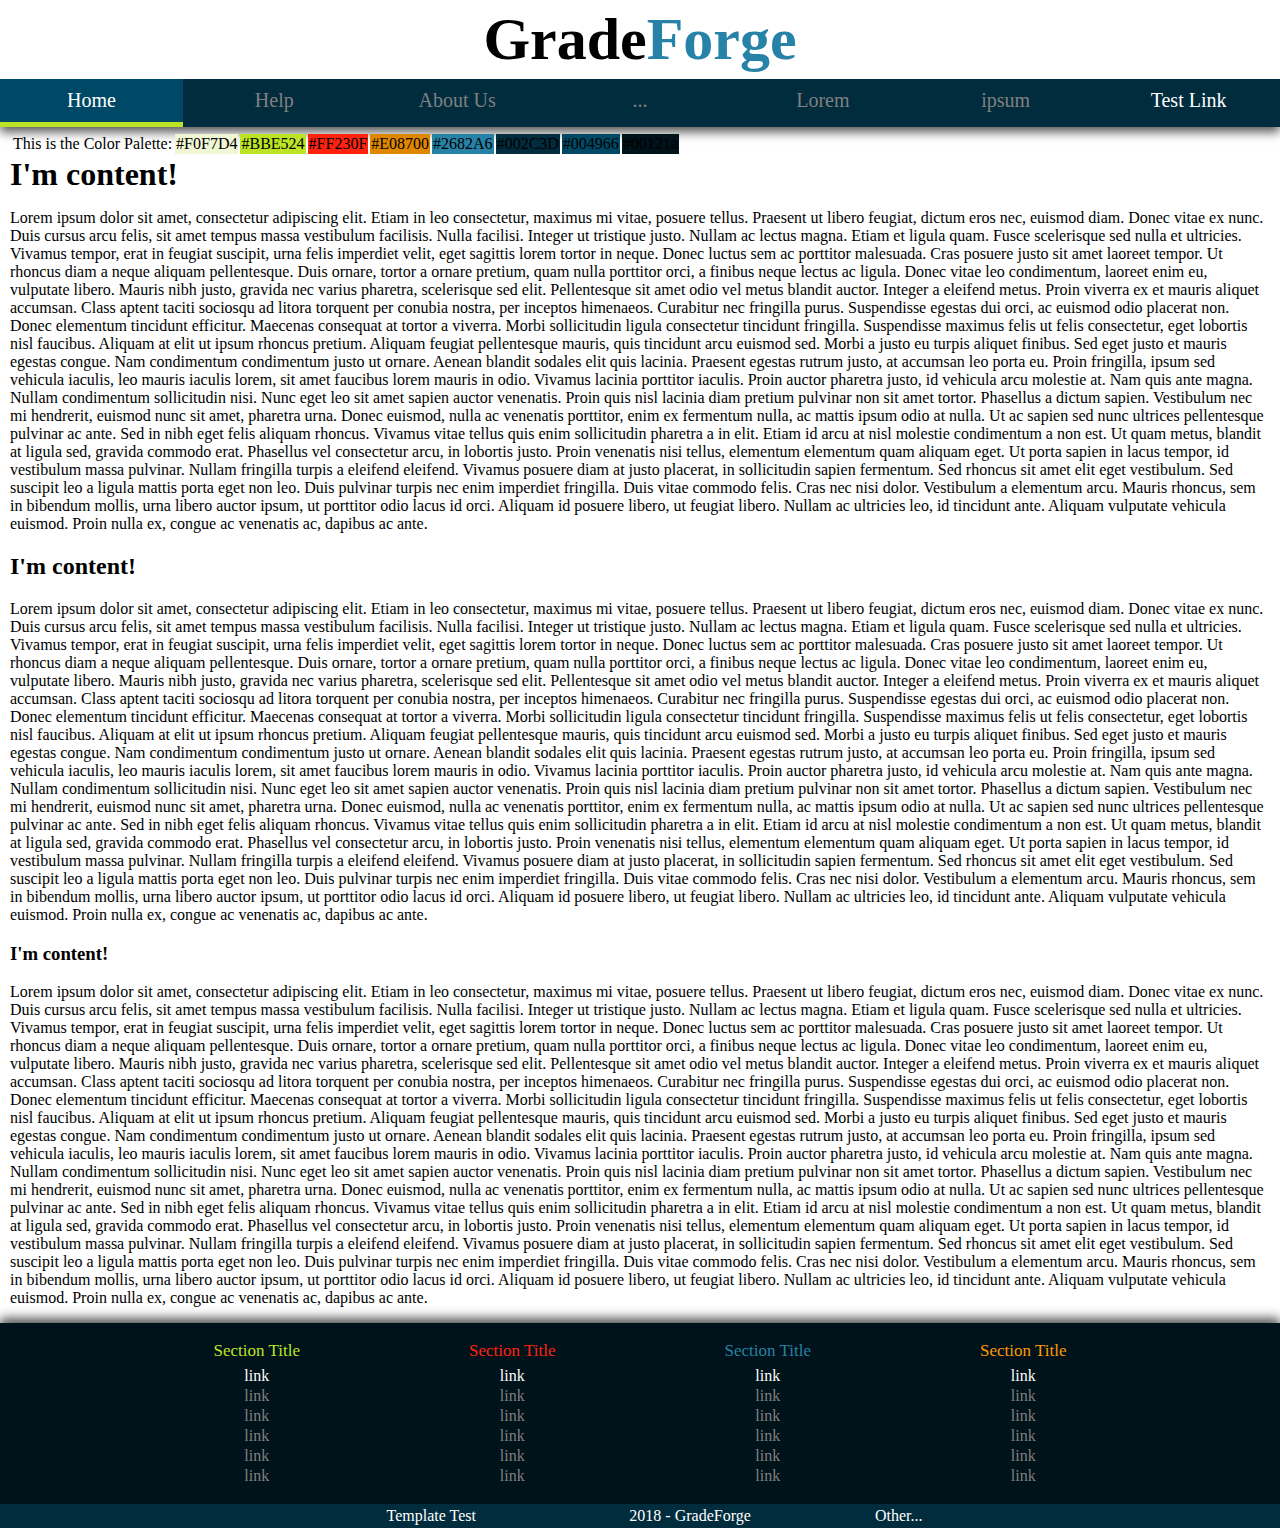
==== GradeForgeWebInterface/template.html @ 0b2a9b35 "first commit" ====
<!Doctype html>
<html>
  <head>
    <title> This is a Template </title>
    <link rel="stylesheet" type="text/css" href="style/main.css">
  </head>
  <body>
    <!-- This is the Header of the Page -->
    <header>
      <div id="title">
        <h1><span class="color0">Grade</span><span class="color1">Forge</span></h1>
      </div>
      <div id="menu">
        <ul>
          <li><a href="https://google.com" class="current"> Home </a></li>
          <li><span> Help </span></li>
          <li><span> About Us </span></li>
          <li><span> ... </span></li>
          <li><span> Lorem </span></li>
          <li><span> ipsum </span></li>
          <li><a href="https://duckduckgo.com"> Test Link </a></li>
        </ul>
      </div>
    </header>
    
    <!-- this is the content of the page -->
    <main>
      <table>
        <tr>
          <td> This is the Color Palette: </td>
          <td style="background-color: #F0F7D4;"> #F0F7D4 </td>
          <td style="background-color: #BBE524;"> #BBE524 </td>
          <td style="background-color: #FF230F;"> #FF230F </td>
          <td style="background-color: #E08700;"> #E08700 </td>
          <td style="background-color: #2682A6;"> #2682A6 </td>
          <td style="background-color: #002C3D;"> #002C3D </td>
          <td style="background-color: #004966;"> #004966 </td>
          <td style="background-color: #00121a;"> #00121a </td>
          
        </tr>
      </table>
      <h1> I'm content! </h1>
      <p> Lorem ipsum dolor sit amet, consectetur adipiscing elit. Etiam in leo consectetur, maximus mi vitae, posuere tellus. Praesent ut libero feugiat, dictum eros nec, euismod diam. Donec vitae ex nunc. Duis cursus arcu felis, sit amet tempus massa vestibulum facilisis. Nulla facilisi. Integer ut tristique justo. Nullam ac lectus magna. Etiam et ligula quam. Fusce scelerisque sed nulla et ultricies. Vivamus tempor, erat in feugiat suscipit, urna felis imperdiet velit, eget sagittis lorem tortor in neque. Donec luctus sem ac porttitor malesuada. Cras posuere justo sit amet laoreet tempor. Ut rhoncus diam a neque aliquam pellentesque. Duis ornare, tortor a ornare pretium, quam nulla porttitor orci, a finibus neque lectus ac ligula.

      Donec vitae leo condimentum, laoreet enim eu, vulputate libero. Mauris nibh justo, gravida nec varius pharetra, scelerisque sed elit. Pellentesque sit amet odio vel metus blandit auctor. Integer a eleifend metus. Proin viverra ex et mauris aliquet accumsan. Class aptent taciti sociosqu ad litora torquent per conubia nostra, per inceptos himenaeos. Curabitur nec fringilla purus. Suspendisse egestas dui orci, ac euismod odio placerat non. Donec elementum tincidunt efficitur. Maecenas consequat at tortor a viverra. Morbi sollicitudin ligula consectetur tincidunt fringilla. Suspendisse maximus felis ut felis consectetur, eget lobortis nisl faucibus. Aliquam at elit ut ipsum rhoncus pretium. Aliquam feugiat pellentesque mauris, quis tincidunt arcu euismod sed.

      Morbi a justo eu turpis aliquet finibus. Sed eget justo et mauris egestas congue. Nam condimentum condimentum justo ut ornare. Aenean blandit sodales elit quis lacinia. Praesent egestas rutrum justo, at accumsan leo porta eu. Proin fringilla, ipsum sed vehicula iaculis, leo mauris iaculis lorem, sit amet faucibus lorem mauris in odio. Vivamus lacinia porttitor iaculis. Proin auctor pharetra justo, id vehicula arcu molestie at. Nam quis ante magna. Nullam condimentum sollicitudin nisi. Nunc eget leo sit amet sapien auctor venenatis. Proin quis nisl lacinia diam pretium pulvinar non sit amet tortor. Phasellus a dictum sapien.

      Vestibulum nec mi hendrerit, euismod nunc sit amet, pharetra urna. Donec euismod, nulla ac venenatis porttitor, enim ex fermentum nulla, ac mattis ipsum odio at nulla. Ut ac sapien sed nunc ultrices pellentesque pulvinar ac ante. Sed in nibh eget felis aliquam rhoncus. Vivamus vitae tellus quis enim sollicitudin pharetra a in elit. Etiam id arcu at nisl molestie condimentum a non est. Ut quam metus, blandit at ligula sed, gravida commodo erat. Phasellus vel consectetur arcu, in lobortis justo. Proin venenatis nisi tellus, elementum elementum quam aliquam eget. Ut porta sapien in lacus tempor, id vestibulum massa pulvinar. Nullam fringilla turpis a eleifend eleifend.

      Vivamus posuere diam at justo placerat, in sollicitudin sapien fermentum. Sed rhoncus sit amet elit eget vestibulum. Sed suscipit leo a ligula mattis porta eget non leo. Duis pulvinar turpis nec enim imperdiet fringilla. Duis vitae commodo felis. Cras nec nisi dolor. Vestibulum a elementum arcu. Mauris rhoncus, sem in bibendum mollis, urna libero auctor ipsum, ut porttitor odio lacus id orci. Aliquam id posuere libero, ut feugiat libero. Nullam ac ultricies leo, id tincidunt ante. Aliquam vulputate vehicula euismod. Proin nulla ex, congue ac venenatis ac, dapibus ac ante.</p>
      <h2> I'm content! </h2>
      <p> Lorem ipsum dolor sit amet, consectetur adipiscing elit. Etiam in leo consectetur, maximus mi vitae, posuere tellus. Praesent ut libero feugiat, dictum eros nec, euismod diam. Donec vitae ex nunc. Duis cursus arcu felis, sit amet tempus massa vestibulum facilisis. Nulla facilisi. Integer ut tristique justo. Nullam ac lectus magna. Etiam et ligula quam. Fusce scelerisque sed nulla et ultricies. Vivamus tempor, erat in feugiat suscipit, urna felis imperdiet velit, eget sagittis lorem tortor in neque. Donec luctus sem ac porttitor malesuada. Cras posuere justo sit amet laoreet tempor. Ut rhoncus diam a neque aliquam pellentesque. Duis ornare, tortor a ornare pretium, quam nulla porttitor orci, a finibus neque lectus ac ligula.

      Donec vitae leo condimentum, laoreet enim eu, vulputate libero. Mauris nibh justo, gravida nec varius pharetra, scelerisque sed elit. Pellentesque sit amet odio vel metus blandit auctor. Integer a eleifend metus. Proin viverra ex et mauris aliquet accumsan. Class aptent taciti sociosqu ad litora torquent per conubia nostra, per inceptos himenaeos. Curabitur nec fringilla purus. Suspendisse egestas dui orci, ac euismod odio placerat non. Donec elementum tincidunt efficitur. Maecenas consequat at tortor a viverra. Morbi sollicitudin ligula consectetur tincidunt fringilla. Suspendisse maximus felis ut felis consectetur, eget lobortis nisl faucibus. Aliquam at elit ut ipsum rhoncus pretium. Aliquam feugiat pellentesque mauris, quis tincidunt arcu euismod sed.

      Morbi a justo eu turpis aliquet finibus. Sed eget justo et mauris egestas congue. Nam condimentum condimentum justo ut ornare. Aenean blandit sodales elit quis lacinia. Praesent egestas rutrum justo, at accumsan leo porta eu. Proin fringilla, ipsum sed vehicula iaculis, leo mauris iaculis lorem, sit amet faucibus lorem mauris in odio. Vivamus lacinia porttitor iaculis. Proin auctor pharetra justo, id vehicula arcu molestie at. Nam quis ante magna. Nullam condimentum sollicitudin nisi. Nunc eget leo sit amet sapien auctor venenatis. Proin quis nisl lacinia diam pretium pulvinar non sit amet tortor. Phasellus a dictum sapien.

      Vestibulum nec mi hendrerit, euismod nunc sit amet, pharetra urna. Donec euismod, nulla ac venenatis porttitor, enim ex fermentum nulla, ac mattis ipsum odio at nulla. Ut ac sapien sed nunc ultrices pellentesque pulvinar ac ante. Sed in nibh eget felis aliquam rhoncus. Vivamus vitae tellus quis enim sollicitudin pharetra a in elit. Etiam id arcu at nisl molestie condimentum a non est. Ut quam metus, blandit at ligula sed, gravida commodo erat. Phasellus vel consectetur arcu, in lobortis justo. Proin venenatis nisi tellus, elementum elementum quam aliquam eget. Ut porta sapien in lacus tempor, id vestibulum massa pulvinar. Nullam fringilla turpis a eleifend eleifend.

      Vivamus posuere diam at justo placerat, in sollicitudin sapien fermentum. Sed rhoncus sit amet elit eget vestibulum. Sed suscipit leo a ligula mattis porta eget non leo. Duis pulvinar turpis nec enim imperdiet fringilla. Duis vitae commodo felis. Cras nec nisi dolor. Vestibulum a elementum arcu. Mauris rhoncus, sem in bibendum mollis, urna libero auctor ipsum, ut porttitor odio lacus id orci. Aliquam id posuere libero, ut feugiat libero. Nullam ac ultricies leo, id tincidunt ante. Aliquam vulputate vehicula euismod. Proin nulla ex, congue ac venenatis ac, dapibus ac ante.</p>
      <h3> I'm content! </h3>
      <p> Lorem ipsum dolor sit amet, consectetur adipiscing elit. Etiam in leo consectetur, maximus mi vitae, posuere tellus. Praesent ut libero feugiat, dictum eros nec, euismod diam. Donec vitae ex nunc. Duis cursus arcu felis, sit amet tempus massa vestibulum facilisis. Nulla facilisi. Integer ut tristique justo. Nullam ac lectus magna. Etiam et ligula quam. Fusce scelerisque sed nulla et ultricies. Vivamus tempor, erat in feugiat suscipit, urna felis imperdiet velit, eget sagittis lorem tortor in neque. Donec luctus sem ac porttitor malesuada. Cras posuere justo sit amet laoreet tempor. Ut rhoncus diam a neque aliquam pellentesque. Duis ornare, tortor a ornare pretium, quam nulla porttitor orci, a finibus neque lectus ac ligula.

      Donec vitae leo condimentum, laoreet enim eu, vulputate libero. Mauris nibh justo, gravida nec varius pharetra, scelerisque sed elit. Pellentesque sit amet odio vel metus blandit auctor. Integer a eleifend metus. Proin viverra ex et mauris aliquet accumsan. Class aptent taciti sociosqu ad litora torquent per conubia nostra, per inceptos himenaeos. Curabitur nec fringilla purus. Suspendisse egestas dui orci, ac euismod odio placerat non. Donec elementum tincidunt efficitur. Maecenas consequat at tortor a viverra. Morbi sollicitudin ligula consectetur tincidunt fringilla. Suspendisse maximus felis ut felis consectetur, eget lobortis nisl faucibus. Aliquam at elit ut ipsum rhoncus pretium. Aliquam feugiat pellentesque mauris, quis tincidunt arcu euismod sed.

      Morbi a justo eu turpis aliquet finibus. Sed eget justo et mauris egestas congue. Nam condimentum condimentum justo ut ornare. Aenean blandit sodales elit quis lacinia. Praesent egestas rutrum justo, at accumsan leo porta eu. Proin fringilla, ipsum sed vehicula iaculis, leo mauris iaculis lorem, sit amet faucibus lorem mauris in odio. Vivamus lacinia porttitor iaculis. Proin auctor pharetra justo, id vehicula arcu molestie at. Nam quis ante magna. Nullam condimentum sollicitudin nisi. Nunc eget leo sit amet sapien auctor venenatis. Proin quis nisl lacinia diam pretium pulvinar non sit amet tortor. Phasellus a dictum sapien.

      Vestibulum nec mi hendrerit, euismod nunc sit amet, pharetra urna. Donec euismod, nulla ac venenatis porttitor, enim ex fermentum nulla, ac mattis ipsum odio at nulla. Ut ac sapien sed nunc ultrices pellentesque pulvinar ac ante. Sed in nibh eget felis aliquam rhoncus. Vivamus vitae tellus quis enim sollicitudin pharetra a in elit. Etiam id arcu at nisl molestie condimentum a non est. Ut quam metus, blandit at ligula sed, gravida commodo erat. Phasellus vel consectetur arcu, in lobortis justo. Proin venenatis nisi tellus, elementum elementum quam aliquam eget. Ut porta sapien in lacus tempor, id vestibulum massa pulvinar. Nullam fringilla turpis a eleifend eleifend.

      Vivamus posuere diam at justo placerat, in sollicitudin sapien fermentum. Sed rhoncus sit amet elit eget vestibulum. Sed suscipit leo a ligula mattis porta eget non leo. Duis pulvinar turpis nec enim imperdiet fringilla. Duis vitae commodo felis. Cras nec nisi dolor. Vestibulum a elementum arcu. Mauris rhoncus, sem in bibendum mollis, urna libero auctor ipsum, ut porttitor odio lacus id orci. Aliquam id posuere libero, ut feugiat libero. Nullam ac ultricies leo, id tincidunt ante. Aliquam vulputate vehicula euismod. Proin nulla ex, congue ac venenatis ac, dapibus ac ante.</p>
    </main>
    
    <!-- this is the footer of the page -->
    <footer>
      <div id="footer-top">
        <table>
          <tbody>
            <tr>
              <td>
                <dl>
                  <dt class="color0"><a href="https://cse.sc.edu"> Section Title </a></dt>
                  <dd><a href="https://sc.edu"> link </a></dd>
                  <dd> link </dd>
                  <dd> link </dd>
                  <dd> link </dd>
                  <dd> link </dd>
                  <dd> link </dd>
                </dl>
              </td>
              <td>
                <dl>
                  <dt class="color1"><a href="https://cse.sc.edu"> Section Title </a></dt>
                  <dd><a href="https://sc.edu"> link </a></dd>
                  <dd> link </dd>
                  <dd> link </dd>
                  <dd> link </dd>
                  <dd> link </dd>
                  <dd> link </dd>
                </dl>
              </td>
              <td>
                <dl>
                  <dt class="color2"><a href="https://cse.sc.edu"> Section Title </a></dt>
                  <dd><a href="https://sc.edu"> link </a></dd>
                  <dd> link </dd>
                  <dd> link </dd>
                  <dd> link </dd>
                  <dd> link </dd>
                  <dd> link </dd>
                </dl>
              </td>
              <td>
                <dl>
                  <dt class="color3"><a href="https://cse.sc.edu"> Section Title </a></dt>
                  <dd><a href="https://sc.edu"> link </a></dd>
                  <dd> link </dd>
                  <dd> link </dd>
                  <dd> link </dd>
                  <dd> link </dd>
                  <dd> link </dd>
                </dl>
              </td>
            </tr>
          </tbody>
        </table>
      </div>
      <div id="footer-bottom">
        <table>
          <tr>
            <td> Template Test </td>
            <td> 2018 - GradeForge </td>
            <td> Other... </td>
          </tr>
        </table>
      </div>
    </footer>
  </body>
</html>
---- GradeForgeWebInterface/style/main.css ----
/*
  Main Stylesheet for site-wide things
*/

/* Fonts */
@font-face {
  font-family: title;
  src: url('/font/LeagueMono-ExtraBold.woff2');
}

@font-face {
  font-family: menu;
  src: url('/font/LeagueMono-Regular.woff2');
}

@font-face {
  font-family: bold;
  src: url('/font/LeagueMono-Bold.woff2');
}

@font-face {
  font-family: light;
  src: url('/font/LeagueMono-Light.woff2');
}

@font-face {
  font-family: medium;
  src: url('/font/LeagueMono-Medium.woff2');
}

@font-face {
  font-family: semibold;
  src: url('/font/LeagueMono-SemiBold.woff2');
}

@font-face {
  font-family: thin;
  src: url('/font/LeagueMono-Thin.woff2');
}

@font-face {
  font-family: ultralight;
  src: url('/font/LeagueMono-UltraLight.woff2');
}

/* HTML Tags */

html {
  
}

body {
  margin: 0px;
}

/* Header Block: Title and Menu */
header {
  box-shadow: 0px 5px 10px #555;
  margin: 0px 0px 5px 0px;
}

/* the Menu */
header div#menu ul {
  padding: 0px;
  margin: 0px;
  list-style-type: none;
  text-align: center;
  /* Make Elements Evelnly Spaced*/
  display: flex;
  align-items: stretch;
  justify-content: space-between;
  width: 100%;
  overflow: hidden;
}

/* Menu section of Header */
header div#menu {
  display: block;
  background-color: #002C3D;
  font-size: 20px;
  font-family: menu;
}

/* Title Section of Header */
header div#title {
  text-align: center;
  font-family: title;
  font-size: 30px;
  margin: 0px;
  padding: 5px 0px;
  color: black;
}

/* Links in the Menu */
header li > a {
  padding: 10px 0px;
  border-bottom: 5px solid #002C3D;
  display: block;
  color: white;
  text-align: center;
  text-decoration: none;
}

/* Menu Elements */
header li {
  float: left;
  width: 20%; /* [was 20%] If new items added, change this */
}

header li :not(a) {
  display: block;
  color: gray;
  padding: 10px 0px;
  /*border-bottom: 5px solid #00FF00;*/
}

header ul li .current {
  background-color: #004966;
  border-bottom: 5px solid #BBE524;
}

header div#title h1 {
  padding: 0px;
  margin: 0px;
}

header ul li a:link {
  color: white;
}

header ul li a:visited {
  color: white;
}

header ul li a:hover {
  color: white;
  background-color: #111111;
  border-bottom: 5px solid #F0F7D4;
}

header ul li a:active {
  color: white;
}

header div#title h1 span.color1 {
  color: #2682A6;
}

header div#title h1 span.color0 {
  color: black;
}

/* Dropdown Hover Menus */

/* Content Block */
main {
  min-height: 90vh; /* Note: 1vh ~= 1% viewport Height */
  /*background-color: green;*/
  margin: 0px 10px;
}

main h1 {
  margin: 0px;
  
}

/* Footer Block */
footer {
  background-color: #002C3D;
  box-shadow: 0px -5px 10px #555555;
  color: gray;
}

footer div#footer-top {
  margin: 0px;
  padding: 0% 10%;
  background-color: #00121a;
}

footer div#footer-top table {
  width: 100%;
  text-align: center;
}

footer div#footer-top table dt {
  font-family: bold;
  font-size: 17px;
  margin: 0px 0px 5px 0px;
}

footer div#footer-top table dd {
  margin: 5px 0px;
  padding: 1px;
}

footer div#footer-top table td {
  font-family: menu;
  margin: 0px;
}

footer div#footer-top dl {
  height: 100%;
  margin: 15px 0px;
}

footer div#footer-top dl dd {
  margin: 0px;
}

/* Colors for Links */

footer div#footer-top dt.color0 {
  color: #BBE524;
}

footer div#footer-top .color0 a:link{
  color: #BBE524;
}

footer div#footer-top .color0 a:hover{
  background-color: #BBE524;
  color: #111111;
}

footer div#footer-top dt.color1 {
  color: #FF230F;
}

footer div#footer-top .color1 a:link{
  color: #FF230F;
}

footer div#footer-top .color1 a:hover{
  background-color: #FF230F;
  color: #111111;
}

footer div#footer-top dt.color2 {
  color: #2682A6;
}

footer div#footer-top .color2 a:link{
  color: #2682A6;
}

footer div#footer-top .color2 a:hover{
  background-color: #2682A6;
  color: #111111;
}


/* NOTE: Experimental Orange Color */
footer div#footer-top dt.color3 {
  color: #fb9902;
}

footer div#footer-top .color3 a:link{
  color: #fb9902;
}

footer div#footer-top .color3 a:hover{
  background-color: #fb9902;
  color: #111111;
}

/* End Exp. Orange Color */

footer div#footer-top table a:link {
  color: white;
  text-decoration: none;
  width: 100%;
  display: inline-block;
}

footer div#footer-top table a:visited {
  color: white;
}


footer div#footer-top table a:hover {
  color: #111111;
  background-color: white;
}

footer div#footer-top table a:active {
  color: white;
}


footer div#footer-bottom {
  font-family: ultralight;
  color: white;
}

footer div#footer-bottom table {
  width: 50%;
  margin: auto;
  text-align: center;
}
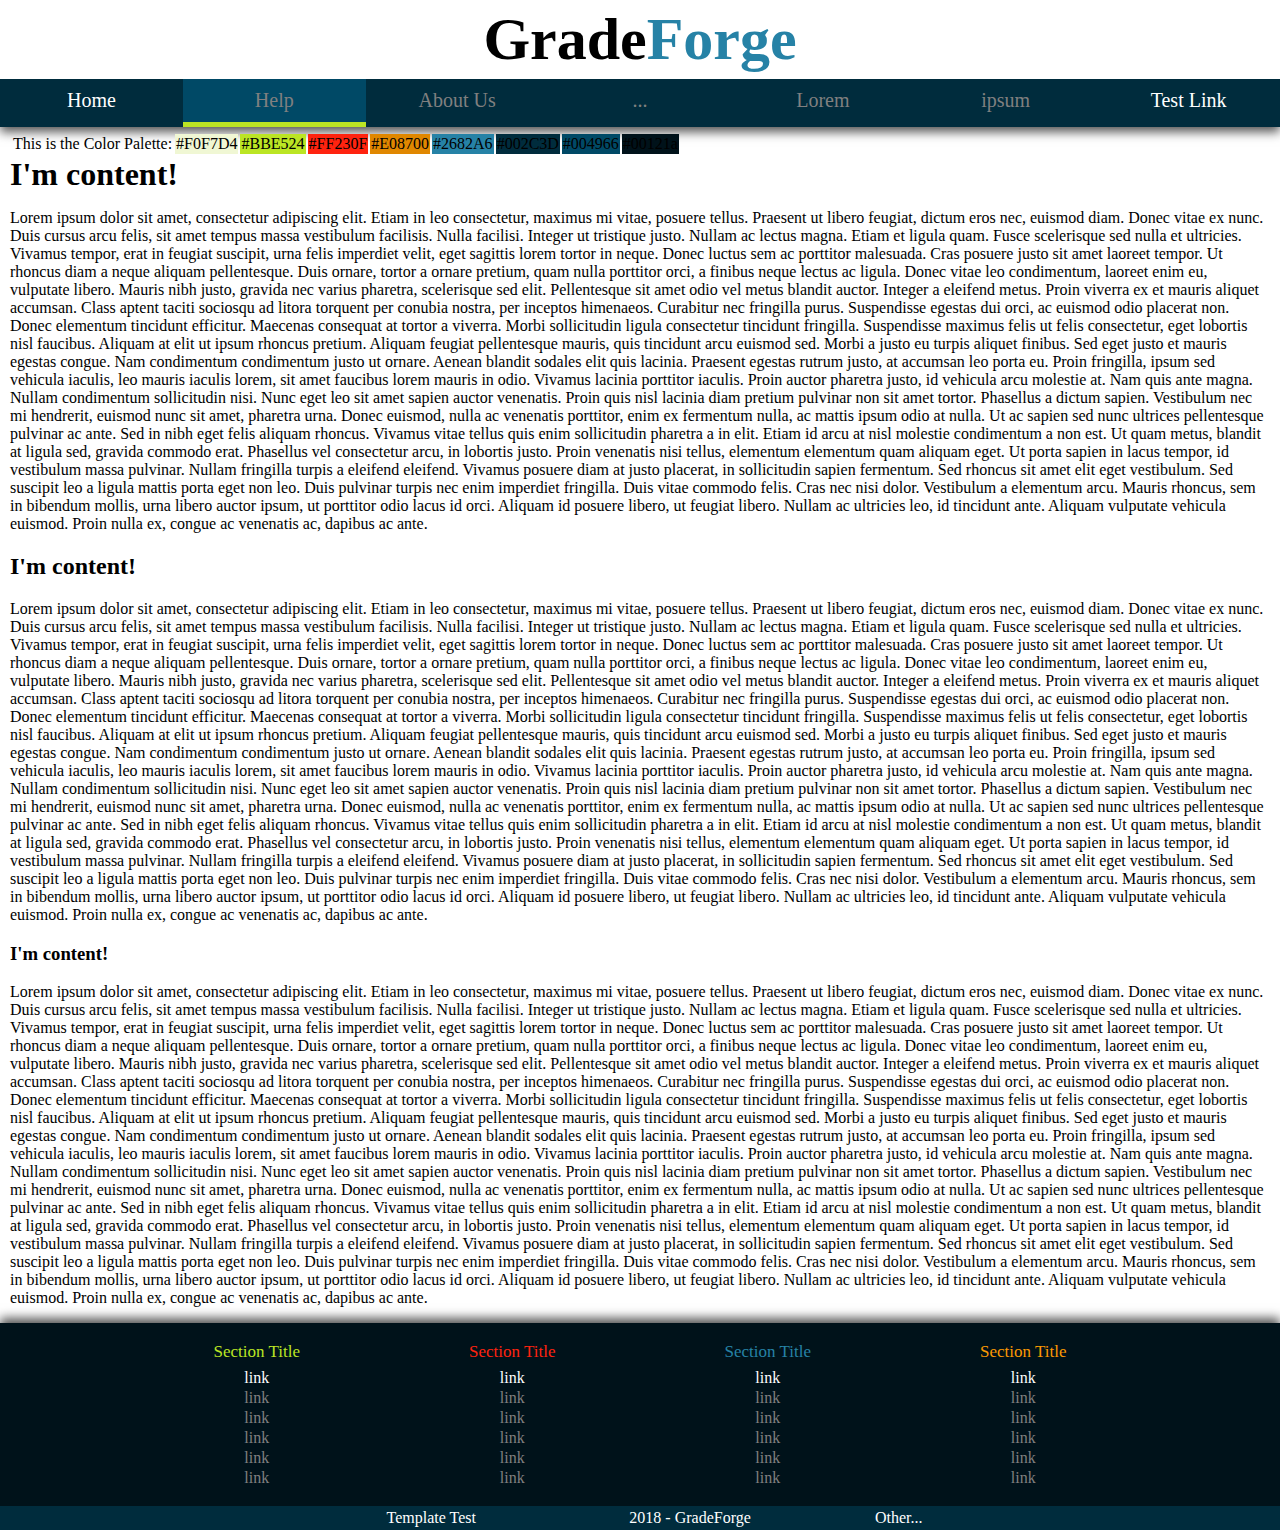
==== commit a6592b38: "Added Dropdown Menus" ====
--- a/GradeForgeWebInterface/template.html
+++ b/GradeForgeWebInterface/template.html
@@ -12,10 +12,27 @@
       </div>
       <div id="menu">
         <ul>
-          <li><a href="https://google.com" class="current"> Home </a></li>
-          <li><span> Help </span></li>
+          <!-- For Dropdown Menus: the <li> element must be in class "dropdown" -->
+          <li class="dropdown">
+            <a href="https://google.com"> Home </a>
+            <div class="dropdownContent">
+              <p> Hello World </p>
+              <p> Hello World </p>
+              <p> This should be a Link! </p>
+              <a href="#"> Link! </a>
+            </div>
+          </li>
+          <li><span class="current"> Help </span></li>
           <li><span> About Us </span></li>
-          <li><span> ... </span></li>
+          <li class="dropdown">
+            <span> ... </span>
+            <div class="dropdownContent">
+              <p> Hello World </p>
+              <p> Hello World </p>
+              <p> This should be a Link! </p>
+              <a href="#"> Link! </a>
+            </div>
+          </li>
           <li><span> Lorem </span></li>
           <li><span> ipsum </span></li>
           <li><a href="https://duckduckgo.com"> Test Link </a></li>
--- a/GradeForgeWebInterface/style/main.css
+++ b/GradeForgeWebInterface/style/main.css
@@ -59,13 +59,36 @@
   margin: 0px 0px 5px 0px;
 }
 
-/* the Menu */
+/* Title Section of Header */
+header div#title {
+  text-align: center;
+  font-family: title;
+  font-size: 30px;
+  margin: 0px;
+  padding: 5px 0px;
+  color: black;
+}
+
+header div#title h1 {
+  padding: 0px;
+  margin: 0px;
+}
+
+header div#title h1 span.color1 {
+  color: #2682A6;
+}
+
+header div#title h1 span.color0 {
+  color: black;
+}
+
+/* Menu section of Header */
 header div#menu ul {
   padding: 0px;
   margin: 0px;
   list-style-type: none;
   text-align: center;
-  /* Make Elements Evelnly Spaced*/
+  /* Make Elements Evenly Spaced*/
   display: flex;
   align-items: stretch;
   justify-content: space-between;
@@ -73,22 +96,11 @@
   overflow: hidden;
 }
 
-/* Menu section of Header */
 header div#menu {
   display: block;
   background-color: #002C3D;
   font-size: 20px;
   font-family: menu;
-}
-
-/* Title Section of Header */
-header div#title {
-  text-align: center;
-  font-family: title;
-  font-size: 30px;
-  margin: 0px;
-  padding: 5px 0px;
-  color: black;
 }
 
 /* Links in the Menu */
@@ -111,7 +123,6 @@
   display: block;
   color: gray;
   padding: 10px 0px;
-  /*border-bottom: 5px solid #00FF00;*/
 }
 
 header ul li .current {
@@ -119,11 +130,6 @@
   border-bottom: 5px solid #BBE524;
 }
 
-header div#title h1 {
-  padding: 0px;
-  margin: 0px;
-}
-
 header ul li a:link {
   color: white;
 }
@@ -142,15 +148,63 @@
   color: white;
 }
 
-header div#title h1 span.color1 {
-  color: #2682A6;
-}
-
-header div#title h1 span.color0 {
+/* Dropdown Hover Menus */
+header div#menu .dropdown {
+  color: blue;
+}
+
+/* Keep Hover Effect Active while the Menu is open */
+header div#menu .dropdown:hover {
+  color: white;
+  background-color: #111111;
+  border-bottom: 0px;
+}
+/* Fix for Link Glitch */
+header div#menu .dropdown:hover > a {
+  color: white;
+  background-color: #111111;
+  border-bottom: 0px;
+}
+
+/* Makes the Drop-down Menu Appear */
+header div#menu .dropdown:hover .dropdownContent {
+  display: block;
+}
+
+header div#menu .dropdownContent {
+  display: none; /*none*/
+  position: absolute;
+  z-index: 1;
+  background-color: #F0F7D4;
+  min-width: 14.28%; /* Should change if Menu Element # changes */
+  min-height: 15px;
+  box-shadow: 0px 5px 15px 1px rgba(0, 0, 0, 0.3);
+  text-align: left;
+  padding: 0px;
+  margin: 0px;
+}
+
+/* Selects any Element in the drop-down menu */
+header div#menu .dropdownContent * {
+  margin: 0px;
+  padding: 10px 0px;
   color: black;
-}
-
-/* Dropdown Hover Menus */
+  font-family: menu;
+  font-size: 15px;
+  display: block;
+  border-bottom: 0px;
+  border-left: 5px solid rgba(0,0,0,0.0);
+}
+
+header div#menu .dropdownContent a {
+  text-decoration: none;
+}
+
+header div#menu .dropdownContent a:hover {
+  background-color: #e2efa9;
+  border-left: 5px solid black;
+  border-bottom: 0px;
+}
 
 /* Content Block */
 main {
@@ -186,6 +240,7 @@
   font-family: bold;
   font-size: 17px;
   margin: 0px 0px 5px 0px;
+  padding: 1px;
 }
 
 footer div#footer-top table dd {
@@ -248,7 +303,6 @@
   color: #111111;
 }
 
-
 /* NOTE: Experimental Orange Color */
 footer div#footer-top dt.color3 {
   color: #fb9902;
@@ -262,7 +316,6 @@
   background-color: #fb9902;
   color: #111111;
 }
-
 /* End Exp. Orange Color */
 
 footer div#footer-top table a:link {
@@ -286,7 +339,6 @@
   color: white;
 }
 
-
 footer div#footer-bottom {
   font-family: ultralight;
   color: white;
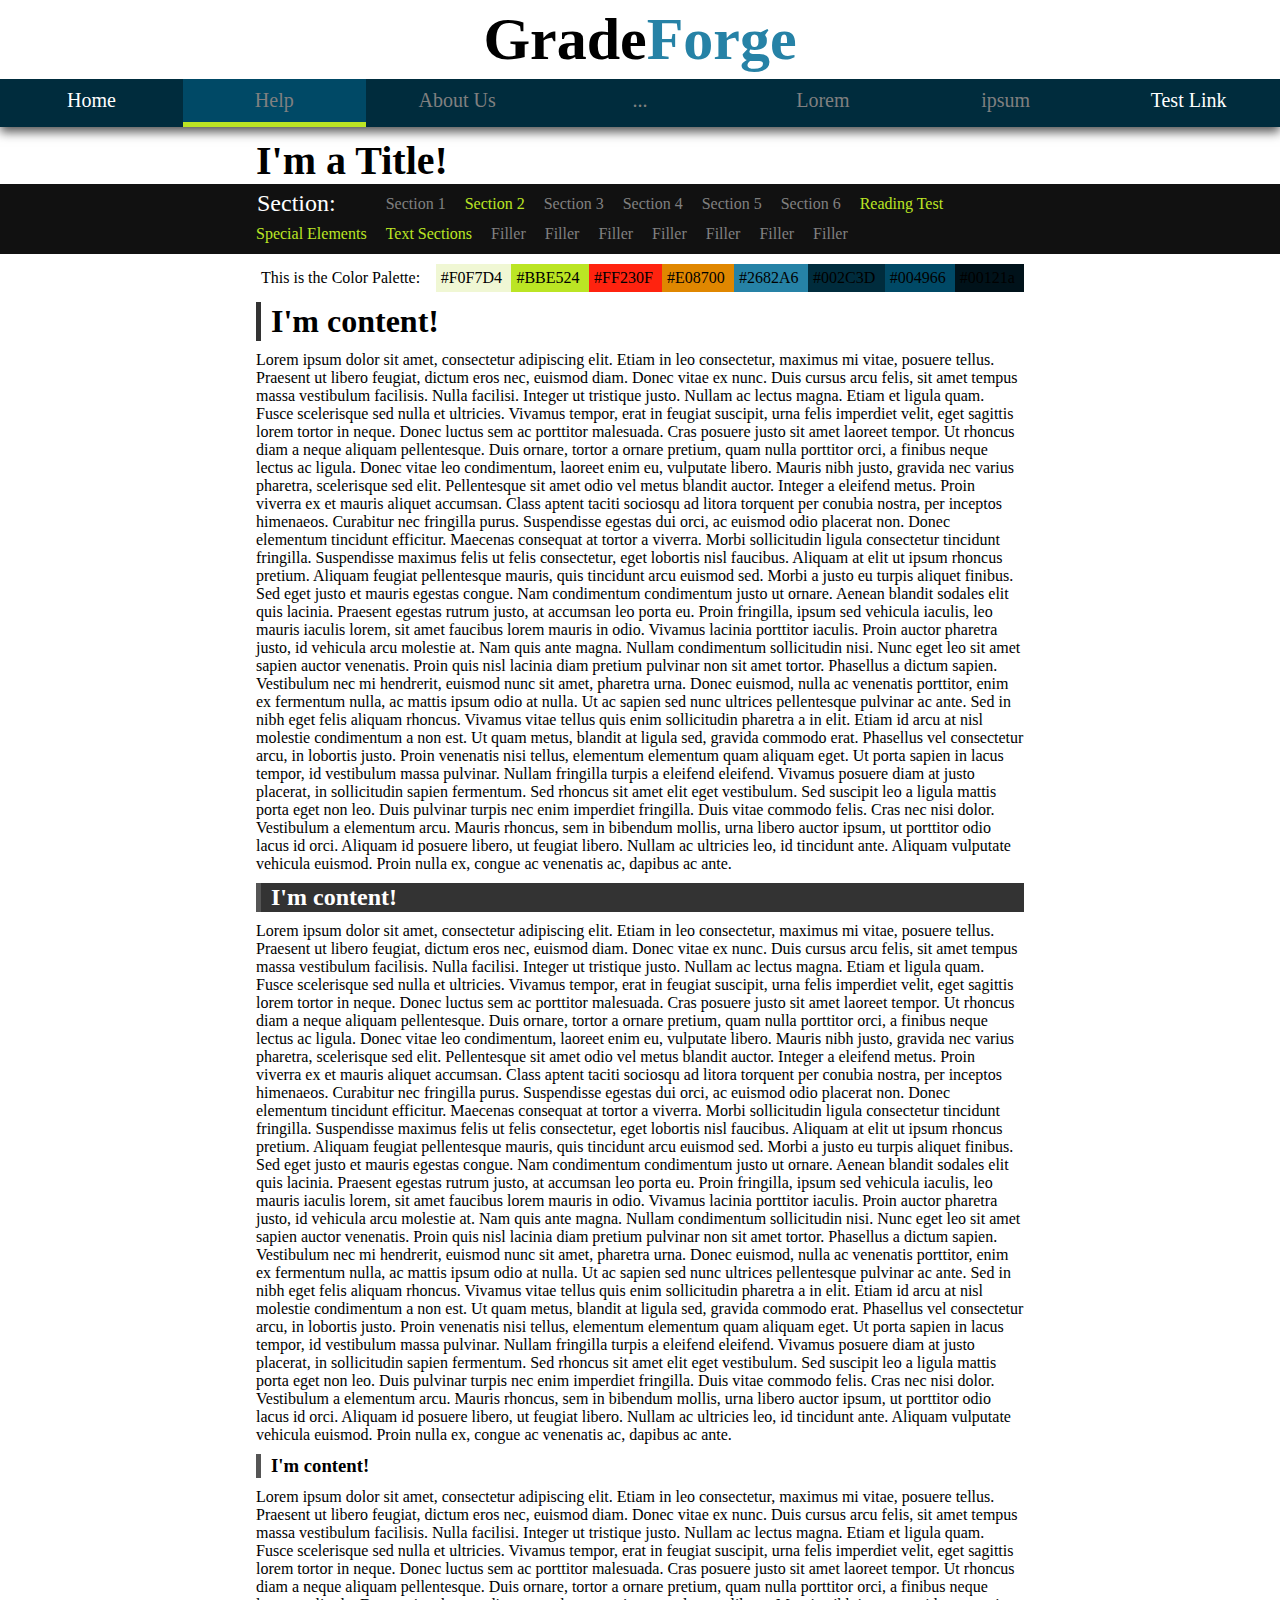
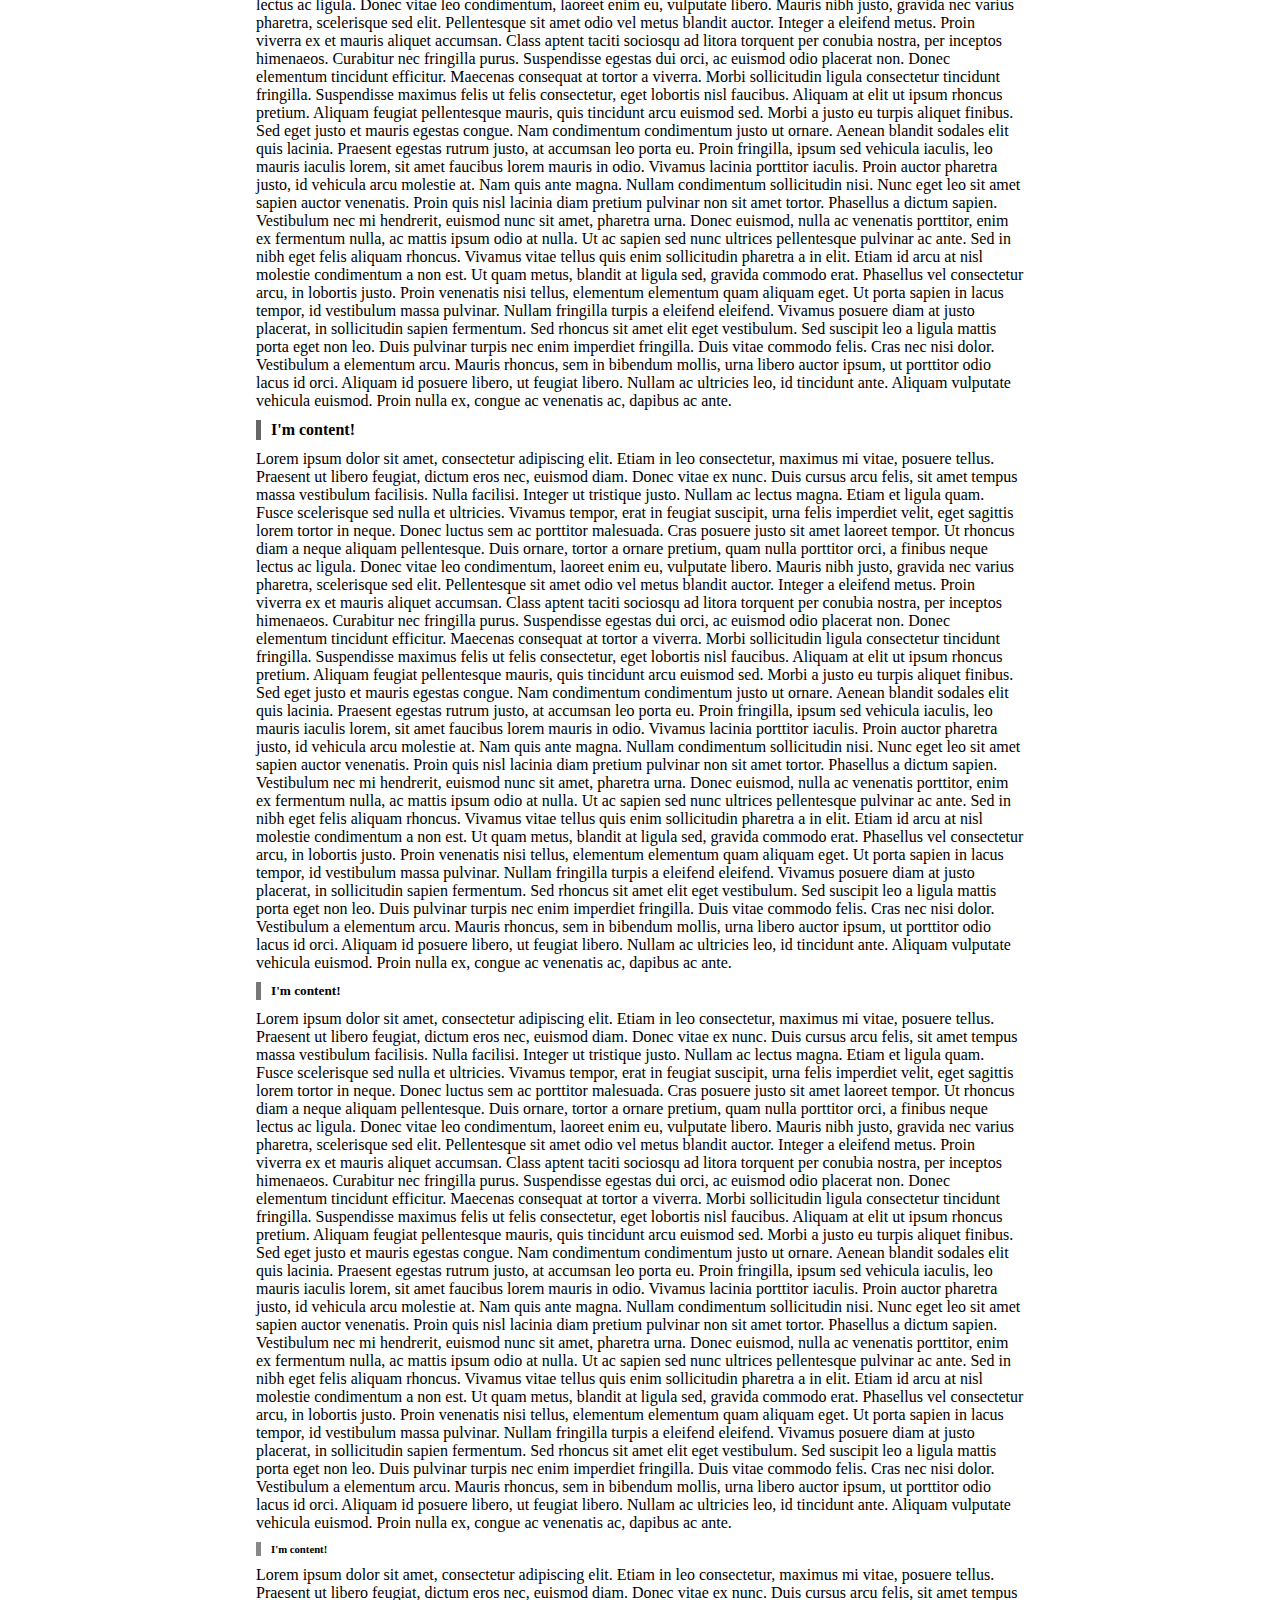
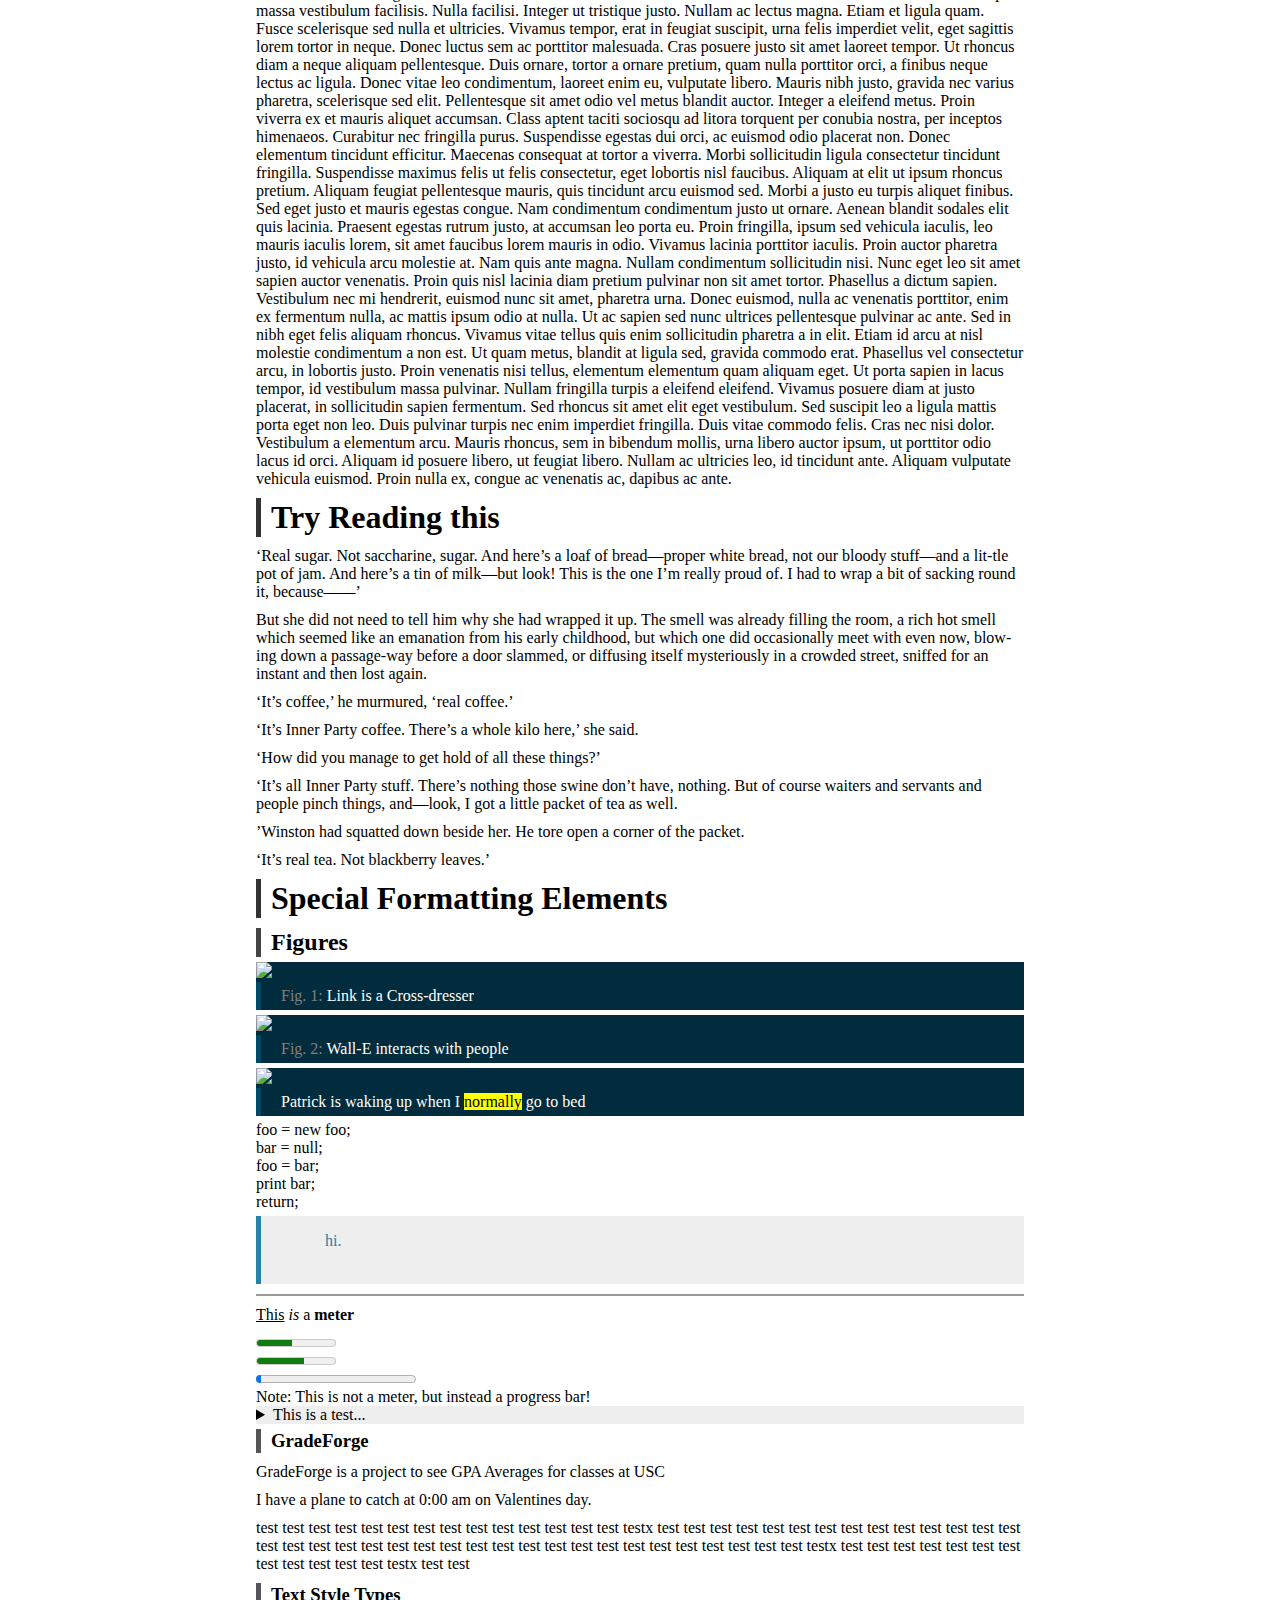
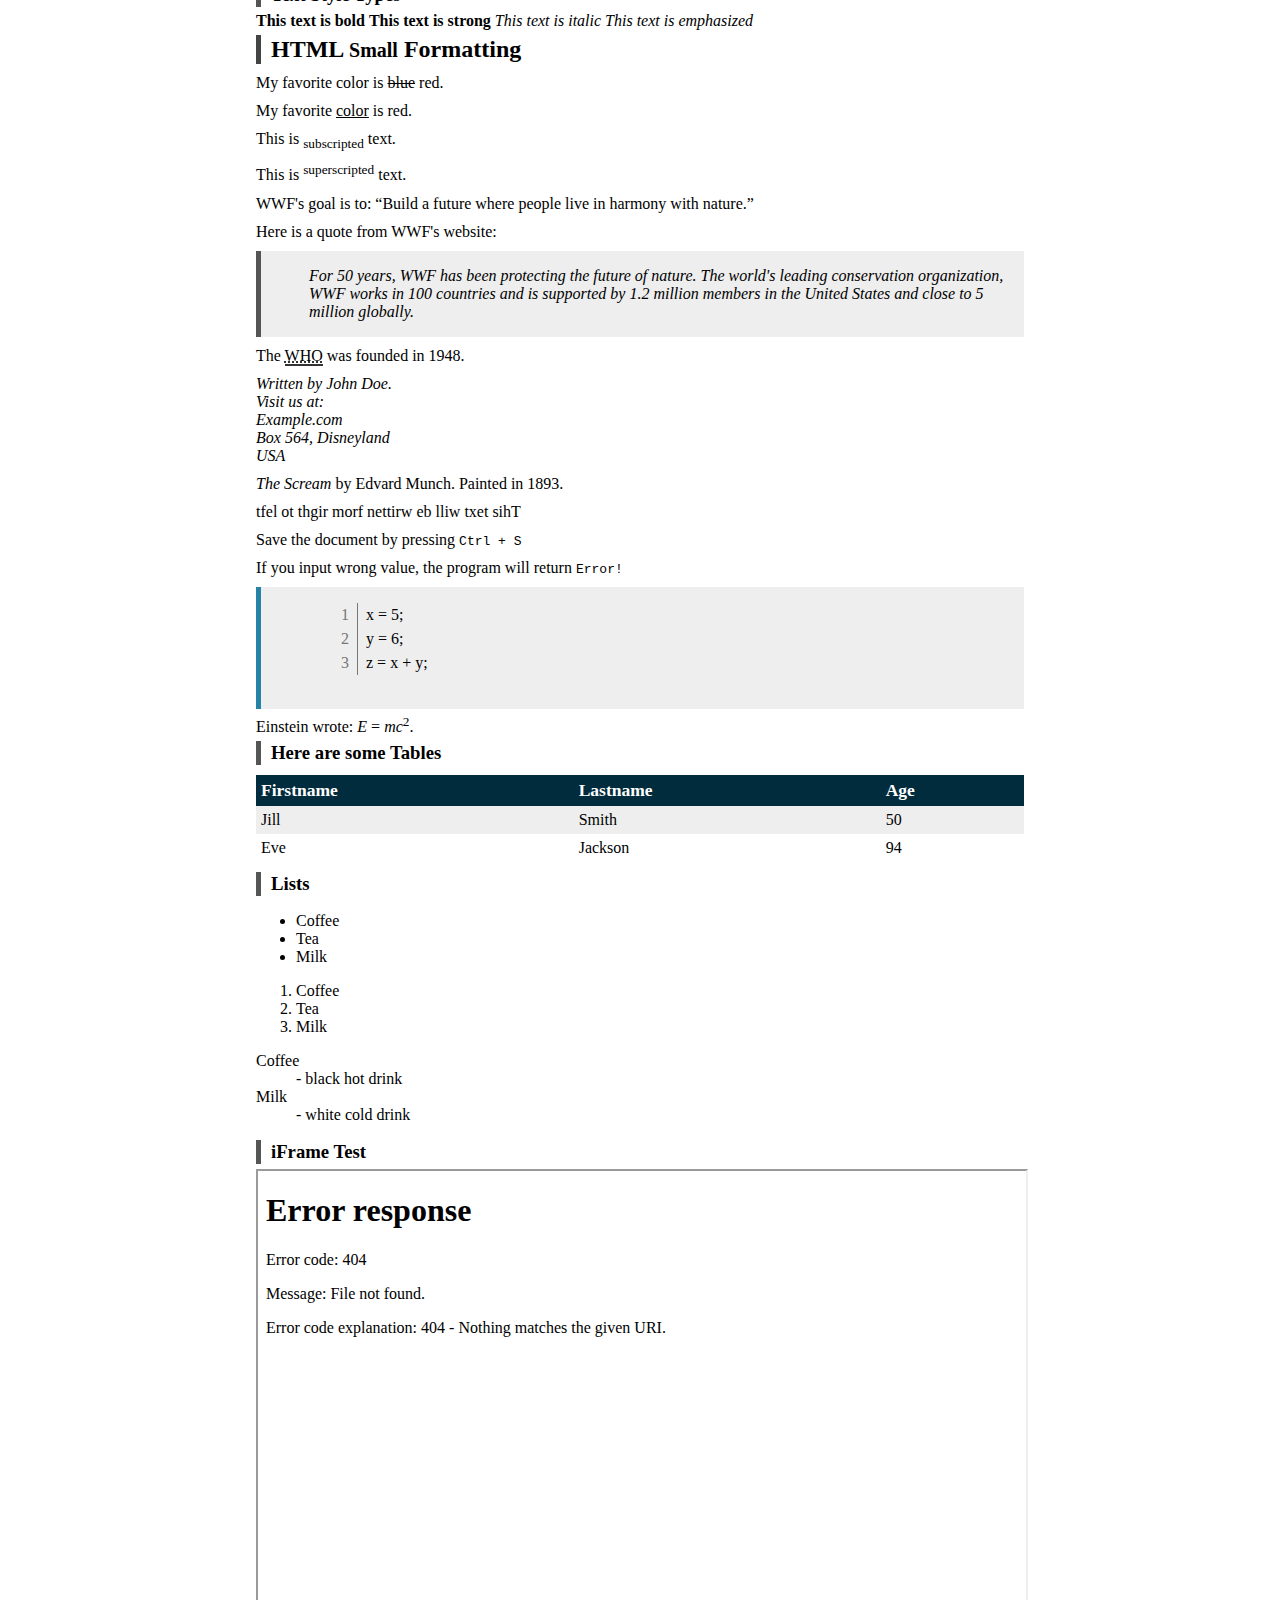
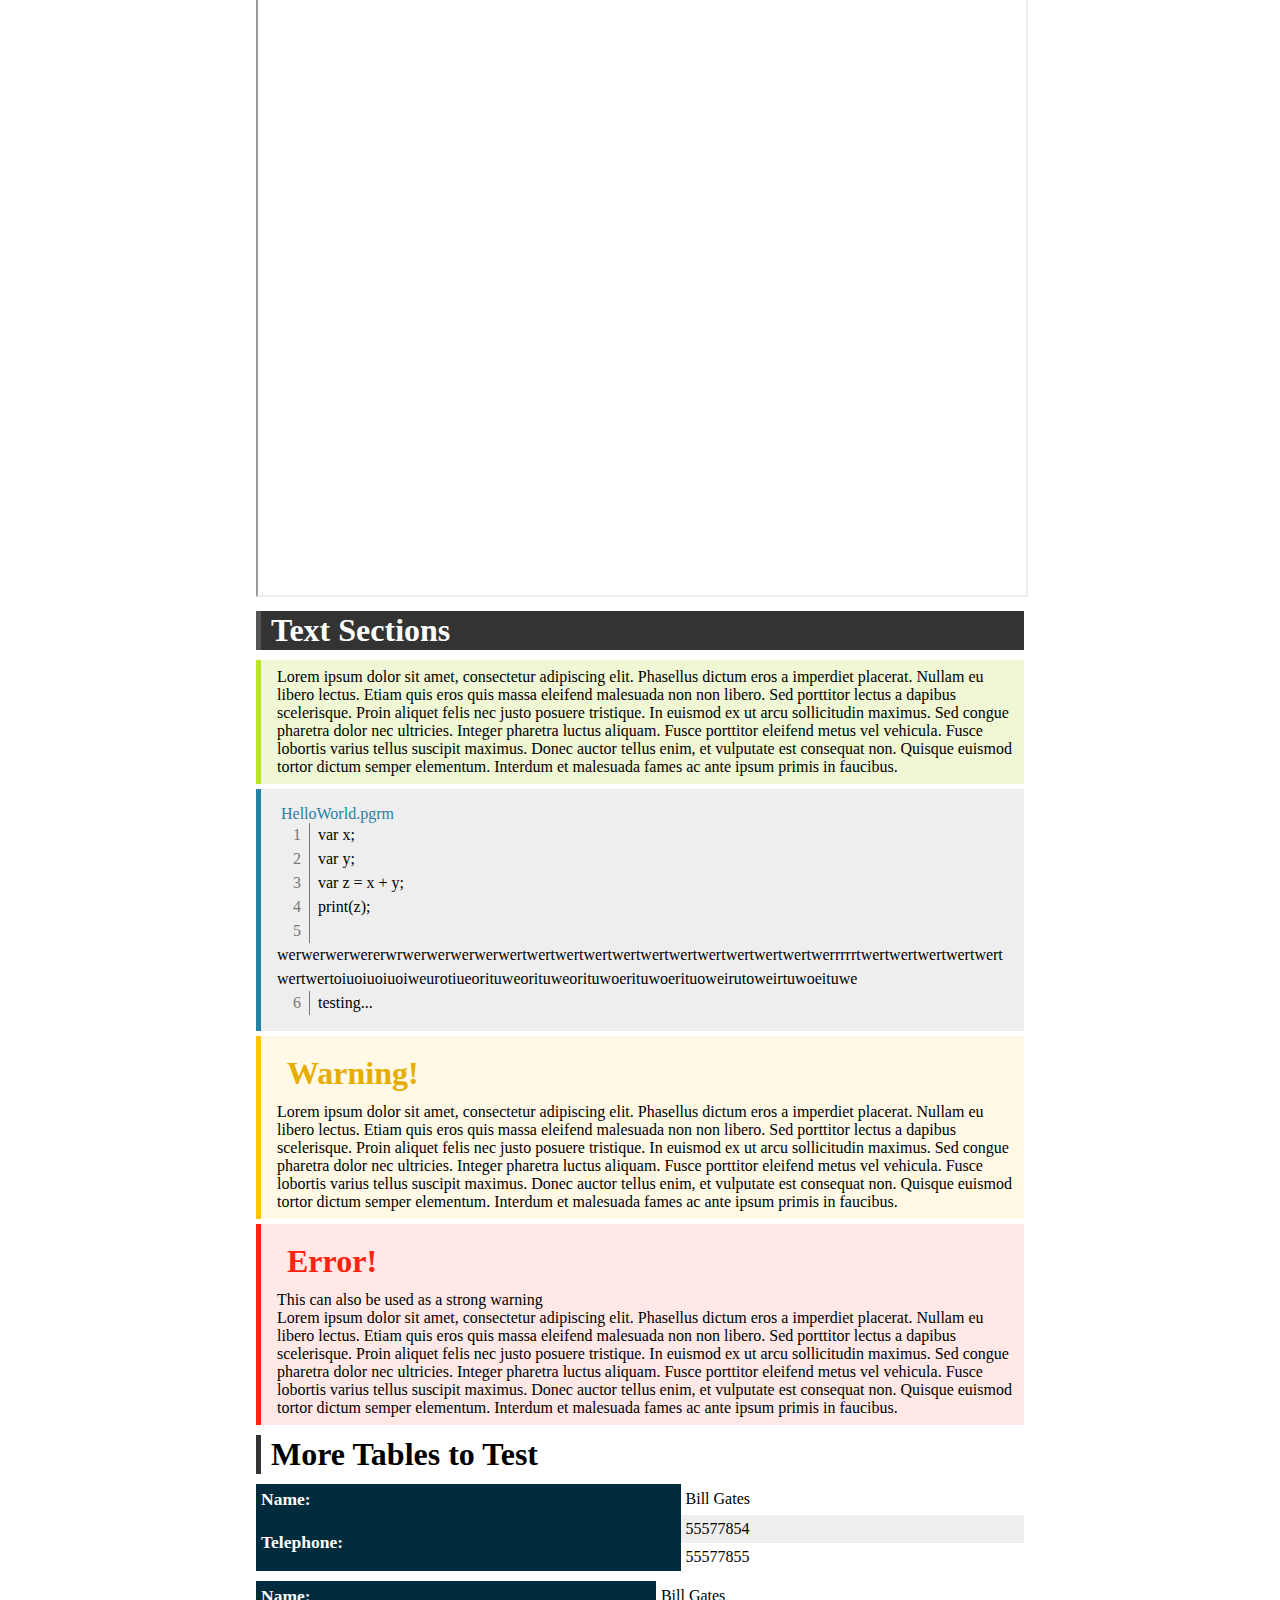
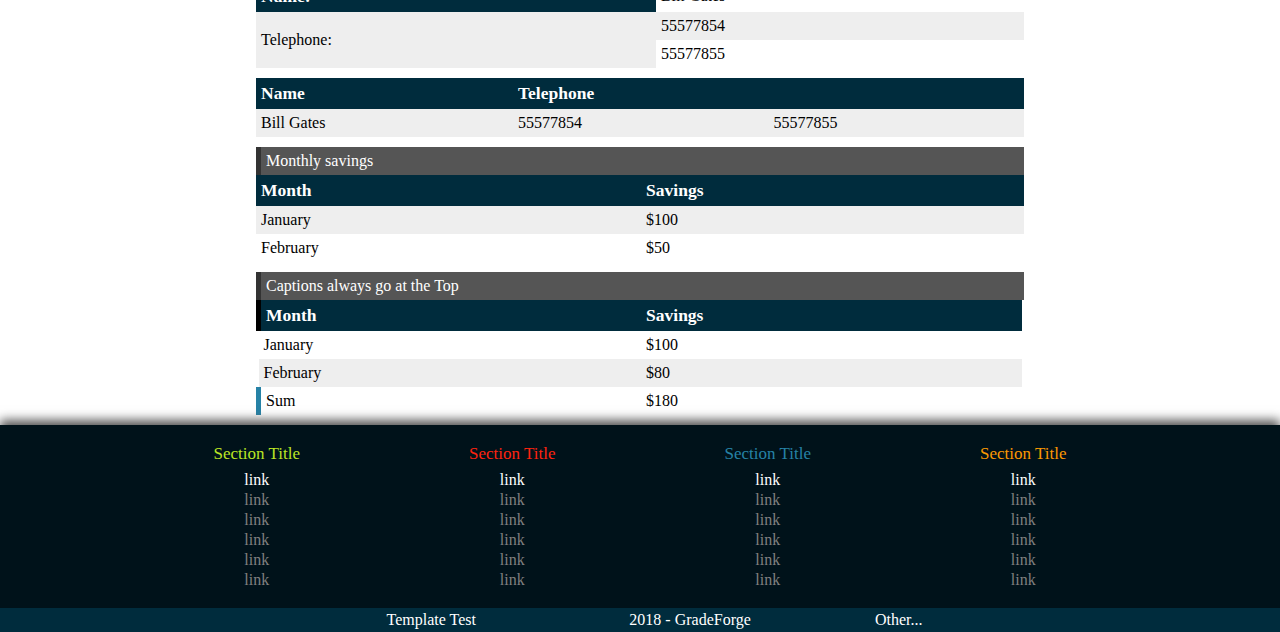
==== commit 86c02de7: "Added new Templates and updated CSS Files" ====
--- a/GradeForgeWebInterface/template.html
+++ b/GradeForgeWebInterface/template.html
@@ -3,6 +3,7 @@
   <head>
     <title> This is a Template </title>
     <link rel="stylesheet" type="text/css" href="style/main.css">
+    <meta charset="UTF-8"> 
   </head>
   <body>
     <!-- This is the Header of the Page -->
@@ -42,50 +43,342 @@
     
     <!-- this is the content of the page -->
     <main>
-      <table>
-        <tr>
-          <td> This is the Color Palette: </td>
-          <td style="background-color: #F0F7D4;"> #F0F7D4 </td>
-          <td style="background-color: #BBE524;"> #BBE524 </td>
-          <td style="background-color: #FF230F;"> #FF230F </td>
-          <td style="background-color: #E08700;"> #E08700 </td>
-          <td style="background-color: #2682A6;"> #2682A6 </td>
-          <td style="background-color: #002C3D;"> #002C3D </td>
-          <td style="background-color: #004966;"> #004966 </td>
-          <td style="background-color: #00121a;"> #00121a </td>
-          
-        </tr>
-      </table>
-      <h1> I'm content! </h1>
-      <p> Lorem ipsum dolor sit amet, consectetur adipiscing elit. Etiam in leo consectetur, maximus mi vitae, posuere tellus. Praesent ut libero feugiat, dictum eros nec, euismod diam. Donec vitae ex nunc. Duis cursus arcu felis, sit amet tempus massa vestibulum facilisis. Nulla facilisi. Integer ut tristique justo. Nullam ac lectus magna. Etiam et ligula quam. Fusce scelerisque sed nulla et ultricies. Vivamus tempor, erat in feugiat suscipit, urna felis imperdiet velit, eget sagittis lorem tortor in neque. Donec luctus sem ac porttitor malesuada. Cras posuere justo sit amet laoreet tempor. Ut rhoncus diam a neque aliquam pellentesque. Duis ornare, tortor a ornare pretium, quam nulla porttitor orci, a finibus neque lectus ac ligula.
-
-      Donec vitae leo condimentum, laoreet enim eu, vulputate libero. Mauris nibh justo, gravida nec varius pharetra, scelerisque sed elit. Pellentesque sit amet odio vel metus blandit auctor. Integer a eleifend metus. Proin viverra ex et mauris aliquet accumsan. Class aptent taciti sociosqu ad litora torquent per conubia nostra, per inceptos himenaeos. Curabitur nec fringilla purus. Suspendisse egestas dui orci, ac euismod odio placerat non. Donec elementum tincidunt efficitur. Maecenas consequat at tortor a viverra. Morbi sollicitudin ligula consectetur tincidunt fringilla. Suspendisse maximus felis ut felis consectetur, eget lobortis nisl faucibus. Aliquam at elit ut ipsum rhoncus pretium. Aliquam feugiat pellentesque mauris, quis tincidunt arcu euismod sed.
-
-      Morbi a justo eu turpis aliquet finibus. Sed eget justo et mauris egestas congue. Nam condimentum condimentum justo ut ornare. Aenean blandit sodales elit quis lacinia. Praesent egestas rutrum justo, at accumsan leo porta eu. Proin fringilla, ipsum sed vehicula iaculis, leo mauris iaculis lorem, sit amet faucibus lorem mauris in odio. Vivamus lacinia porttitor iaculis. Proin auctor pharetra justo, id vehicula arcu molestie at. Nam quis ante magna. Nullam condimentum sollicitudin nisi. Nunc eget leo sit amet sapien auctor venenatis. Proin quis nisl lacinia diam pretium pulvinar non sit amet tortor. Phasellus a dictum sapien.
-
-      Vestibulum nec mi hendrerit, euismod nunc sit amet, pharetra urna. Donec euismod, nulla ac venenatis porttitor, enim ex fermentum nulla, ac mattis ipsum odio at nulla. Ut ac sapien sed nunc ultrices pellentesque pulvinar ac ante. Sed in nibh eget felis aliquam rhoncus. Vivamus vitae tellus quis enim sollicitudin pharetra a in elit. Etiam id arcu at nisl molestie condimentum a non est. Ut quam metus, blandit at ligula sed, gravida commodo erat. Phasellus vel consectetur arcu, in lobortis justo. Proin venenatis nisi tellus, elementum elementum quam aliquam eget. Ut porta sapien in lacus tempor, id vestibulum massa pulvinar. Nullam fringilla turpis a eleifend eleifend.
-
-      Vivamus posuere diam at justo placerat, in sollicitudin sapien fermentum. Sed rhoncus sit amet elit eget vestibulum. Sed suscipit leo a ligula mattis porta eget non leo. Duis pulvinar turpis nec enim imperdiet fringilla. Duis vitae commodo felis. Cras nec nisi dolor. Vestibulum a elementum arcu. Mauris rhoncus, sem in bibendum mollis, urna libero auctor ipsum, ut porttitor odio lacus id orci. Aliquam id posuere libero, ut feugiat libero. Nullam ac ultricies leo, id tincidunt ante. Aliquam vulputate vehicula euismod. Proin nulla ex, congue ac venenatis ac, dapibus ac ante.</p>
-      <h2> I'm content! </h2>
-      <p> Lorem ipsum dolor sit amet, consectetur adipiscing elit. Etiam in leo consectetur, maximus mi vitae, posuere tellus. Praesent ut libero feugiat, dictum eros nec, euismod diam. Donec vitae ex nunc. Duis cursus arcu felis, sit amet tempus massa vestibulum facilisis. Nulla facilisi. Integer ut tristique justo. Nullam ac lectus magna. Etiam et ligula quam. Fusce scelerisque sed nulla et ultricies. Vivamus tempor, erat in feugiat suscipit, urna felis imperdiet velit, eget sagittis lorem tortor in neque. Donec luctus sem ac porttitor malesuada. Cras posuere justo sit amet laoreet tempor. Ut rhoncus diam a neque aliquam pellentesque. Duis ornare, tortor a ornare pretium, quam nulla porttitor orci, a finibus neque lectus ac ligula.
-
-      Donec vitae leo condimentum, laoreet enim eu, vulputate libero. Mauris nibh justo, gravida nec varius pharetra, scelerisque sed elit. Pellentesque sit amet odio vel metus blandit auctor. Integer a eleifend metus. Proin viverra ex et mauris aliquet accumsan. Class aptent taciti sociosqu ad litora torquent per conubia nostra, per inceptos himenaeos. Curabitur nec fringilla purus. Suspendisse egestas dui orci, ac euismod odio placerat non. Donec elementum tincidunt efficitur. Maecenas consequat at tortor a viverra. Morbi sollicitudin ligula consectetur tincidunt fringilla. Suspendisse maximus felis ut felis consectetur, eget lobortis nisl faucibus. Aliquam at elit ut ipsum rhoncus pretium. Aliquam feugiat pellentesque mauris, quis tincidunt arcu euismod sed.
-
-      Morbi a justo eu turpis aliquet finibus. Sed eget justo et mauris egestas congue. Nam condimentum condimentum justo ut ornare. Aenean blandit sodales elit quis lacinia. Praesent egestas rutrum justo, at accumsan leo porta eu. Proin fringilla, ipsum sed vehicula iaculis, leo mauris iaculis lorem, sit amet faucibus lorem mauris in odio. Vivamus lacinia porttitor iaculis. Proin auctor pharetra justo, id vehicula arcu molestie at. Nam quis ante magna. Nullam condimentum sollicitudin nisi. Nunc eget leo sit amet sapien auctor venenatis. Proin quis nisl lacinia diam pretium pulvinar non sit amet tortor. Phasellus a dictum sapien.
-
-      Vestibulum nec mi hendrerit, euismod nunc sit amet, pharetra urna. Donec euismod, nulla ac venenatis porttitor, enim ex fermentum nulla, ac mattis ipsum odio at nulla. Ut ac sapien sed nunc ultrices pellentesque pulvinar ac ante. Sed in nibh eget felis aliquam rhoncus. Vivamus vitae tellus quis enim sollicitudin pharetra a in elit. Etiam id arcu at nisl molestie condimentum a non est. Ut quam metus, blandit at ligula sed, gravida commodo erat. Phasellus vel consectetur arcu, in lobortis justo. Proin venenatis nisi tellus, elementum elementum quam aliquam eget. Ut porta sapien in lacus tempor, id vestibulum massa pulvinar. Nullam fringilla turpis a eleifend eleifend.
-
-      Vivamus posuere diam at justo placerat, in sollicitudin sapien fermentum. Sed rhoncus sit amet elit eget vestibulum. Sed suscipit leo a ligula mattis porta eget non leo. Duis pulvinar turpis nec enim imperdiet fringilla. Duis vitae commodo felis. Cras nec nisi dolor. Vestibulum a elementum arcu. Mauris rhoncus, sem in bibendum mollis, urna libero auctor ipsum, ut porttitor odio lacus id orci. Aliquam id posuere libero, ut feugiat libero. Nullam ac ultricies leo, id tincidunt ante. Aliquam vulputate vehicula euismod. Proin nulla ex, congue ac venenatis ac, dapibus ac ante.</p>
-      <h3> I'm content! </h3>
-      <p> Lorem ipsum dolor sit amet, consectetur adipiscing elit. Etiam in leo consectetur, maximus mi vitae, posuere tellus. Praesent ut libero feugiat, dictum eros nec, euismod diam. Donec vitae ex nunc. Duis cursus arcu felis, sit amet tempus massa vestibulum facilisis. Nulla facilisi. Integer ut tristique justo. Nullam ac lectus magna. Etiam et ligula quam. Fusce scelerisque sed nulla et ultricies. Vivamus tempor, erat in feugiat suscipit, urna felis imperdiet velit, eget sagittis lorem tortor in neque. Donec luctus sem ac porttitor malesuada. Cras posuere justo sit amet laoreet tempor. Ut rhoncus diam a neque aliquam pellentesque. Duis ornare, tortor a ornare pretium, quam nulla porttitor orci, a finibus neque lectus ac ligula.
-
-      Donec vitae leo condimentum, laoreet enim eu, vulputate libero. Mauris nibh justo, gravida nec varius pharetra, scelerisque sed elit. Pellentesque sit amet odio vel metus blandit auctor. Integer a eleifend metus. Proin viverra ex et mauris aliquet accumsan. Class aptent taciti sociosqu ad litora torquent per conubia nostra, per inceptos himenaeos. Curabitur nec fringilla purus. Suspendisse egestas dui orci, ac euismod odio placerat non. Donec elementum tincidunt efficitur. Maecenas consequat at tortor a viverra. Morbi sollicitudin ligula consectetur tincidunt fringilla. Suspendisse maximus felis ut felis consectetur, eget lobortis nisl faucibus. Aliquam at elit ut ipsum rhoncus pretium. Aliquam feugiat pellentesque mauris, quis tincidunt arcu euismod sed.
-
-      Morbi a justo eu turpis aliquet finibus. Sed eget justo et mauris egestas congue. Nam condimentum condimentum justo ut ornare. Aenean blandit sodales elit quis lacinia. Praesent egestas rutrum justo, at accumsan leo porta eu. Proin fringilla, ipsum sed vehicula iaculis, leo mauris iaculis lorem, sit amet faucibus lorem mauris in odio. Vivamus lacinia porttitor iaculis. Proin auctor pharetra justo, id vehicula arcu molestie at. Nam quis ante magna. Nullam condimentum sollicitudin nisi. Nunc eget leo sit amet sapien auctor venenatis. Proin quis nisl lacinia diam pretium pulvinar non sit amet tortor. Phasellus a dictum sapien.
-
-      Vestibulum nec mi hendrerit, euismod nunc sit amet, pharetra urna. Donec euismod, nulla ac venenatis porttitor, enim ex fermentum nulla, ac mattis ipsum odio at nulla. Ut ac sapien sed nunc ultrices pellentesque pulvinar ac ante. Sed in nibh eget felis aliquam rhoncus. Vivamus vitae tellus quis enim sollicitudin pharetra a in elit. Etiam id arcu at nisl molestie condimentum a non est. Ut quam metus, blandit at ligula sed, gravida commodo erat. Phasellus vel consectetur arcu, in lobortis justo. Proin venenatis nisi tellus, elementum elementum quam aliquam eget. Ut porta sapien in lacus tempor, id vestibulum massa pulvinar. Nullam fringilla turpis a eleifend eleifend.
-
-      Vivamus posuere diam at justo placerat, in sollicitudin sapien fermentum. Sed rhoncus sit amet elit eget vestibulum. Sed suscipit leo a ligula mattis porta eget non leo. Duis pulvinar turpis nec enim imperdiet fringilla. Duis vitae commodo felis. Cras nec nisi dolor. Vestibulum a elementum arcu. Mauris rhoncus, sem in bibendum mollis, urna libero auctor ipsum, ut porttitor odio lacus id orci. Aliquam id posuere libero, ut feugiat libero. Nullam ac ultricies leo, id tincidunt ante. Aliquam vulputate vehicula euismod. Proin nulla ex, congue ac venenatis ac, dapibus ac ante.</p>
+      <div class="container">
+        <h1 class="title"> I'm a Title! </h1>
+      </div>
+      <nav>
+        <div class="container">
+          <span> Section: </span>
+          <!-- Links for Navigation -->
+          <ul>
+            <li><p> Section 1 </p></li>
+            <li><p><a href="#header2"> Section 2 </a></p></li>
+            <li><p> Section 3 </p></li>
+            <li><p> Section 4 </p></li>
+            <li><p> Section 5 </p></li>
+            <li><p> Section 6 </p></li>
+            <li><a href="#readtest"> Reading Test </a></li>
+            <li><p><a href="#special-formatting"> Special Elements </a></p></li>
+            <li><p><a href="#textsections"> Text Sections </a></p></li>
+            <li><p> Filler </p></li>
+            <li><p> Filler </p></li>
+            <li><p> Filler </p></li>
+            <li><p> Filler </p></li>
+            <li><p> Filler </p></li>
+            <li><p> Filler </p></li>
+            <li><p> Filler </p></li>
+            
+          </ul>
+        </div>
+      </nav>
+      <div class="container">
+        <table>
+          <tr>
+            <td> This is the Color Palette: </td>
+            <td style="background-color: #F0F7D4;"> #F0F7D4 </td>
+            <td style="background-color: #BBE524;"> #BBE524 </td>
+            <td style="background-color: #FF230F;"> #FF230F </td>
+            <td style="background-color: #E08700;"> #E08700 </td>
+            <td style="background-color: #2682A6;"> #2682A6 </td>
+            <td style="background-color: #002C3D;"> #002C3D </td>
+            <td style="background-color: #004966;"> #004966 </td>
+            <td style="background-color: #00121a;"> #00121a </td>
+            
+          </tr>
+        </table>
+        
+        <h1> I'm content! </h1>
+        <p> Lorem ipsum dolor sit amet, consectetur adipiscing elit. Etiam in leo consectetur, maximus mi vitae, posuere tellus. Praesent ut libero feugiat, dictum eros nec, euismod diam. Donec vitae ex nunc. Duis cursus arcu felis, sit amet tempus massa vestibulum facilisis. Nulla facilisi. Integer ut tristique justo. Nullam ac lectus magna. Etiam et ligula quam. Fusce scelerisque sed nulla et ultricies. Vivamus tempor, erat in feugiat suscipit, urna felis imperdiet velit, eget sagittis lorem tortor in neque. Donec luctus sem ac porttitor malesuada. Cras posuere justo sit amet laoreet tempor. Ut rhoncus diam a neque aliquam pellentesque. Duis ornare, tortor a ornare pretium, quam nulla porttitor orci, a finibus neque lectus ac ligula.
+
+        Donec vitae leo condimentum, laoreet enim eu, vulputate libero. Mauris nibh justo, gravida nec varius pharetra, scelerisque sed elit. Pellentesque sit amet odio vel metus blandit auctor. Integer a eleifend metus. Proin viverra ex et mauris aliquet accumsan. Class aptent taciti sociosqu ad litora torquent per conubia nostra, per inceptos himenaeos. Curabitur nec fringilla purus. Suspendisse egestas dui orci, ac euismod odio placerat non. Donec elementum tincidunt efficitur. Maecenas consequat at tortor a viverra. Morbi sollicitudin ligula consectetur tincidunt fringilla. Suspendisse maximus felis ut felis consectetur, eget lobortis nisl faucibus. Aliquam at elit ut ipsum rhoncus pretium. Aliquam feugiat pellentesque mauris, quis tincidunt arcu euismod sed.
+
+        Morbi a justo eu turpis aliquet finibus. Sed eget justo et mauris egestas congue. Nam condimentum condimentum justo ut ornare. Aenean blandit sodales elit quis lacinia. Praesent egestas rutrum justo, at accumsan leo porta eu. Proin fringilla, ipsum sed vehicula iaculis, leo mauris iaculis lorem, sit amet faucibus lorem mauris in odio. Vivamus lacinia porttitor iaculis. Proin auctor pharetra justo, id vehicula arcu molestie at. Nam quis ante magna. Nullam condimentum sollicitudin nisi. Nunc eget leo sit amet sapien auctor venenatis. Proin quis nisl lacinia diam pretium pulvinar non sit amet tortor. Phasellus a dictum sapien.
+
+        Vestibulum nec mi hendrerit, euismod nunc sit amet, pharetra urna. Donec euismod, nulla ac venenatis porttitor, enim ex fermentum nulla, ac mattis ipsum odio at nulla. Ut ac sapien sed nunc ultrices pellentesque pulvinar ac ante. Sed in nibh eget felis aliquam rhoncus. Vivamus vitae tellus quis enim sollicitudin pharetra a in elit. Etiam id arcu at nisl molestie condimentum a non est. Ut quam metus, blandit at ligula sed, gravida commodo erat. Phasellus vel consectetur arcu, in lobortis justo. Proin venenatis nisi tellus, elementum elementum quam aliquam eget. Ut porta sapien in lacus tempor, id vestibulum massa pulvinar. Nullam fringilla turpis a eleifend eleifend.
+
+        Vivamus posuere diam at justo placerat, in sollicitudin sapien fermentum. Sed rhoncus sit amet elit eget vestibulum. Sed suscipit leo a ligula mattis porta eget non leo. Duis pulvinar turpis nec enim imperdiet fringilla. Duis vitae commodo felis. Cras nec nisi dolor. Vestibulum a elementum arcu. Mauris rhoncus, sem in bibendum mollis, urna libero auctor ipsum, ut porttitor odio lacus id orci. Aliquam id posuere libero, ut feugiat libero. Nullam ac ultricies leo, id tincidunt ante. Aliquam vulputate vehicula euismod. Proin nulla ex, congue ac venenatis ac, dapibus ac ante.</p>
+        <h2 id="header2" class="invert"> I'm content! </h2>
+        <p> Lorem ipsum dolor sit amet, consectetur adipiscing elit. Etiam in leo consectetur, maximus mi vitae, posuere tellus. Praesent ut libero feugiat, dictum eros nec, euismod diam. Donec vitae ex nunc. Duis cursus arcu felis, sit amet tempus massa vestibulum facilisis. Nulla facilisi. Integer ut tristique justo. Nullam ac lectus magna. Etiam et ligula quam. Fusce scelerisque sed nulla et ultricies. Vivamus tempor, erat in feugiat suscipit, urna felis imperdiet velit, eget sagittis lorem tortor in neque. Donec luctus sem ac porttitor malesuada. Cras posuere justo sit amet laoreet tempor. Ut rhoncus diam a neque aliquam pellentesque. Duis ornare, tortor a ornare pretium, quam nulla porttitor orci, a finibus neque lectus ac ligula.
+
+        Donec vitae leo condimentum, laoreet enim eu, vulputate libero. Mauris nibh justo, gravida nec varius pharetra, scelerisque sed elit. Pellentesque sit amet odio vel metus blandit auctor. Integer a eleifend metus. Proin viverra ex et mauris aliquet accumsan. Class aptent taciti sociosqu ad litora torquent per conubia nostra, per inceptos himenaeos. Curabitur nec fringilla purus. Suspendisse egestas dui orci, ac euismod odio placerat non. Donec elementum tincidunt efficitur. Maecenas consequat at tortor a viverra. Morbi sollicitudin ligula consectetur tincidunt fringilla. Suspendisse maximus felis ut felis consectetur, eget lobortis nisl faucibus. Aliquam at elit ut ipsum rhoncus pretium. Aliquam feugiat pellentesque mauris, quis tincidunt arcu euismod sed.
+
+        Morbi a justo eu turpis aliquet finibus. Sed eget justo et mauris egestas congue. Nam condimentum condimentum justo ut ornare. Aenean blandit sodales elit quis lacinia. Praesent egestas rutrum justo, at accumsan leo porta eu. Proin fringilla, ipsum sed vehicula iaculis, leo mauris iaculis lorem, sit amet faucibus lorem mauris in odio. Vivamus lacinia porttitor iaculis. Proin auctor pharetra justo, id vehicula arcu molestie at. Nam quis ante magna. Nullam condimentum sollicitudin nisi. Nunc eget leo sit amet sapien auctor venenatis. Proin quis nisl lacinia diam pretium pulvinar non sit amet tortor. Phasellus a dictum sapien.
+
+        Vestibulum nec mi hendrerit, euismod nunc sit amet, pharetra urna. Donec euismod, nulla ac venenatis porttitor, enim ex fermentum nulla, ac mattis ipsum odio at nulla. Ut ac sapien sed nunc ultrices pellentesque pulvinar ac ante. Sed in nibh eget felis aliquam rhoncus. Vivamus vitae tellus quis enim sollicitudin pharetra a in elit. Etiam id arcu at nisl molestie condimentum a non est. Ut quam metus, blandit at ligula sed, gravida commodo erat. Phasellus vel consectetur arcu, in lobortis justo. Proin venenatis nisi tellus, elementum elementum quam aliquam eget. Ut porta sapien in lacus tempor, id vestibulum massa pulvinar. Nullam fringilla turpis a eleifend eleifend.
+
+        Vivamus posuere diam at justo placerat, in sollicitudin sapien fermentum. Sed rhoncus sit amet elit eget vestibulum. Sed suscipit leo a ligula mattis porta eget non leo. Duis pulvinar turpis nec enim imperdiet fringilla. Duis vitae commodo felis. Cras nec nisi dolor. Vestibulum a elementum arcu. Mauris rhoncus, sem in bibendum mollis, urna libero auctor ipsum, ut porttitor odio lacus id orci. Aliquam id posuere libero, ut feugiat libero. Nullam ac ultricies leo, id tincidunt ante. Aliquam vulputate vehicula euismod. Proin nulla ex, congue ac venenatis ac, dapibus ac ante.</p>
+        <h3> I'm content! </h3>
+        <p> Lorem ipsum dolor sit amet, consectetur adipiscing elit. Etiam in leo consectetur, maximus mi vitae, posuere tellus. Praesent ut libero feugiat, dictum eros nec, euismod diam. Donec vitae ex nunc. Duis cursus arcu felis, sit amet tempus massa vestibulum facilisis. Nulla facilisi. Integer ut tristique justo. Nullam ac lectus magna. Etiam et ligula quam. Fusce scelerisque sed nulla et ultricies. Vivamus tempor, erat in feugiat suscipit, urna felis imperdiet velit, eget sagittis lorem tortor in neque. Donec luctus sem ac porttitor malesuada. Cras posuere justo sit amet laoreet tempor. Ut rhoncus diam a neque aliquam pellentesque. Duis ornare, tortor a ornare pretium, quam nulla porttitor orci, a finibus neque lectus ac ligula.
+
+        Donec vitae leo condimentum, laoreet enim eu, vulputate libero. Mauris nibh justo, gravida nec varius pharetra, scelerisque sed elit. Pellentesque sit amet odio vel metus blandit auctor. Integer a eleifend metus. Proin viverra ex et mauris aliquet accumsan. Class aptent taciti sociosqu ad litora torquent per conubia nostra, per inceptos himenaeos. Curabitur nec fringilla purus. Suspendisse egestas dui orci, ac euismod odio placerat non. Donec elementum tincidunt efficitur. Maecenas consequat at tortor a viverra. Morbi sollicitudin ligula consectetur tincidunt fringilla. Suspendisse maximus felis ut felis consectetur, eget lobortis nisl faucibus. Aliquam at elit ut ipsum rhoncus pretium. Aliquam feugiat pellentesque mauris, quis tincidunt arcu euismod sed.
+
+        Morbi a justo eu turpis aliquet finibus. Sed eget justo et mauris egestas congue. Nam condimentum condimentum justo ut ornare. Aenean blandit sodales elit quis lacinia. Praesent egestas rutrum justo, at accumsan leo porta eu. Proin fringilla, ipsum sed vehicula iaculis, leo mauris iaculis lorem, sit amet faucibus lorem mauris in odio. Vivamus lacinia porttitor iaculis. Proin auctor pharetra justo, id vehicula arcu molestie at. Nam quis ante magna. Nullam condimentum sollicitudin nisi. Nunc eget leo sit amet sapien auctor venenatis. Proin quis nisl lacinia diam pretium pulvinar non sit amet tortor. Phasellus a dictum sapien.
+
+        Vestibulum nec mi hendrerit, euismod nunc sit amet, pharetra urna. Donec euismod, nulla ac venenatis porttitor, enim ex fermentum nulla, ac mattis ipsum odio at nulla. Ut ac sapien sed nunc ultrices pellentesque pulvinar ac ante. Sed in nibh eget felis aliquam rhoncus. Vivamus vitae tellus quis enim sollicitudin pharetra a in elit. Etiam id arcu at nisl molestie condimentum a non est. Ut quam metus, blandit at ligula sed, gravida commodo erat. Phasellus vel consectetur arcu, in lobortis justo. Proin venenatis nisi tellus, elementum elementum quam aliquam eget. Ut porta sapien in lacus tempor, id vestibulum massa pulvinar. Nullam fringilla turpis a eleifend eleifend.
+
+        Vivamus posuere diam at justo placerat, in sollicitudin sapien fermentum. Sed rhoncus sit amet elit eget vestibulum. Sed suscipit leo a ligula mattis porta eget non leo. Duis pulvinar turpis nec enim imperdiet fringilla. Duis vitae commodo felis. Cras nec nisi dolor. Vestibulum a elementum arcu. Mauris rhoncus, sem in bibendum mollis, urna libero auctor ipsum, ut porttitor odio lacus id orci. Aliquam id posuere libero, ut feugiat libero. Nullam ac ultricies leo, id tincidunt ante. Aliquam vulputate vehicula euismod. Proin nulla ex, congue ac venenatis ac, dapibus ac ante.</p>
+        <h4> I'm content! </h4>
+        <p> Lorem ipsum dolor sit amet, consectetur adipiscing elit. Etiam in leo consectetur, maximus mi vitae, posuere tellus. Praesent ut libero feugiat, dictum eros nec, euismod diam. Donec vitae ex nunc. Duis cursus arcu felis, sit amet tempus massa vestibulum facilisis. Nulla facilisi. Integer ut tristique justo. Nullam ac lectus magna. Etiam et ligula quam. Fusce scelerisque sed nulla et ultricies. Vivamus tempor, erat in feugiat suscipit, urna felis imperdiet velit, eget sagittis lorem tortor in neque. Donec luctus sem ac porttitor malesuada. Cras posuere justo sit amet laoreet tempor. Ut rhoncus diam a neque aliquam pellentesque. Duis ornare, tortor a ornare pretium, quam nulla porttitor orci, a finibus neque lectus ac ligula.
+
+        Donec vitae leo condimentum, laoreet enim eu, vulputate libero. Mauris nibh justo, gravida nec varius pharetra, scelerisque sed elit. Pellentesque sit amet odio vel metus blandit auctor. Integer a eleifend metus. Proin viverra ex et mauris aliquet accumsan. Class aptent taciti sociosqu ad litora torquent per conubia nostra, per inceptos himenaeos. Curabitur nec fringilla purus. Suspendisse egestas dui orci, ac euismod odio placerat non. Donec elementum tincidunt efficitur. Maecenas consequat at tortor a viverra. Morbi sollicitudin ligula consectetur tincidunt fringilla. Suspendisse maximus felis ut felis consectetur, eget lobortis nisl faucibus. Aliquam at elit ut ipsum rhoncus pretium. Aliquam feugiat pellentesque mauris, quis tincidunt arcu euismod sed.
+
+        Morbi a justo eu turpis aliquet finibus. Sed eget justo et mauris egestas congue. Nam condimentum condimentum justo ut ornare. Aenean blandit sodales elit quis lacinia. Praesent egestas rutrum justo, at accumsan leo porta eu. Proin fringilla, ipsum sed vehicula iaculis, leo mauris iaculis lorem, sit amet faucibus lorem mauris in odio. Vivamus lacinia porttitor iaculis. Proin auctor pharetra justo, id vehicula arcu molestie at. Nam quis ante magna. Nullam condimentum sollicitudin nisi. Nunc eget leo sit amet sapien auctor venenatis. Proin quis nisl lacinia diam pretium pulvinar non sit amet tortor. Phasellus a dictum sapien.
+
+        Vestibulum nec mi hendrerit, euismod nunc sit amet, pharetra urna. Donec euismod, nulla ac venenatis porttitor, enim ex fermentum nulla, ac mattis ipsum odio at nulla. Ut ac sapien sed nunc ultrices pellentesque pulvinar ac ante. Sed in nibh eget felis aliquam rhoncus. Vivamus vitae tellus quis enim sollicitudin pharetra a in elit. Etiam id arcu at nisl molestie condimentum a non est. Ut quam metus, blandit at ligula sed, gravida commodo erat. Phasellus vel consectetur arcu, in lobortis justo. Proin venenatis nisi tellus, elementum elementum quam aliquam eget. Ut porta sapien in lacus tempor, id vestibulum massa pulvinar. Nullam fringilla turpis a eleifend eleifend.
+
+        Vivamus posuere diam at justo placerat, in sollicitudin sapien fermentum. Sed rhoncus sit amet elit eget vestibulum. Sed suscipit leo a ligula mattis porta eget non leo. Duis pulvinar turpis nec enim imperdiet fringilla. Duis vitae commodo felis. Cras nec nisi dolor. Vestibulum a elementum arcu. Mauris rhoncus, sem in bibendum mollis, urna libero auctor ipsum, ut porttitor odio lacus id orci. Aliquam id posuere libero, ut feugiat libero. Nullam ac ultricies leo, id tincidunt ante. Aliquam vulputate vehicula euismod. Proin nulla ex, congue ac venenatis ac, dapibus ac ante.</p>
+        <h5> I'm content! </h5>
+        <p> Lorem ipsum dolor sit amet, consectetur adipiscing elit. Etiam in leo consectetur, maximus mi vitae, posuere tellus. Praesent ut libero feugiat, dictum eros nec, euismod diam. Donec vitae ex nunc. Duis cursus arcu felis, sit amet tempus massa vestibulum facilisis. Nulla facilisi. Integer ut tristique justo. Nullam ac lectus magna. Etiam et ligula quam. Fusce scelerisque sed nulla et ultricies. Vivamus tempor, erat in feugiat suscipit, urna felis imperdiet velit, eget sagittis lorem tortor in neque. Donec luctus sem ac porttitor malesuada. Cras posuere justo sit amet laoreet tempor. Ut rhoncus diam a neque aliquam pellentesque. Duis ornare, tortor a ornare pretium, quam nulla porttitor orci, a finibus neque lectus ac ligula.
+
+        Donec vitae leo condimentum, laoreet enim eu, vulputate libero. Mauris nibh justo, gravida nec varius pharetra, scelerisque sed elit. Pellentesque sit amet odio vel metus blandit auctor. Integer a eleifend metus. Proin viverra ex et mauris aliquet accumsan. Class aptent taciti sociosqu ad litora torquent per conubia nostra, per inceptos himenaeos. Curabitur nec fringilla purus. Suspendisse egestas dui orci, ac euismod odio placerat non. Donec elementum tincidunt efficitur. Maecenas consequat at tortor a viverra. Morbi sollicitudin ligula consectetur tincidunt fringilla. Suspendisse maximus felis ut felis consectetur, eget lobortis nisl faucibus. Aliquam at elit ut ipsum rhoncus pretium. Aliquam feugiat pellentesque mauris, quis tincidunt arcu euismod sed.
+
+        Morbi a justo eu turpis aliquet finibus. Sed eget justo et mauris egestas congue. Nam condimentum condimentum justo ut ornare. Aenean blandit sodales elit quis lacinia. Praesent egestas rutrum justo, at accumsan leo porta eu. Proin fringilla, ipsum sed vehicula iaculis, leo mauris iaculis lorem, sit amet faucibus lorem mauris in odio. Vivamus lacinia porttitor iaculis. Proin auctor pharetra justo, id vehicula arcu molestie at. Nam quis ante magna. Nullam condimentum sollicitudin nisi. Nunc eget leo sit amet sapien auctor venenatis. Proin quis nisl lacinia diam pretium pulvinar non sit amet tortor. Phasellus a dictum sapien.
+
+        Vestibulum nec mi hendrerit, euismod nunc sit amet, pharetra urna. Donec euismod, nulla ac venenatis porttitor, enim ex fermentum nulla, ac mattis ipsum odio at nulla. Ut ac sapien sed nunc ultrices pellentesque pulvinar ac ante. Sed in nibh eget felis aliquam rhoncus. Vivamus vitae tellus quis enim sollicitudin pharetra a in elit. Etiam id arcu at nisl molestie condimentum a non est. Ut quam metus, blandit at ligula sed, gravida commodo erat. Phasellus vel consectetur arcu, in lobortis justo. Proin venenatis nisi tellus, elementum elementum quam aliquam eget. Ut porta sapien in lacus tempor, id vestibulum massa pulvinar. Nullam fringilla turpis a eleifend eleifend.
+
+        Vivamus posuere diam at justo placerat, in sollicitudin sapien fermentum. Sed rhoncus sit amet elit eget vestibulum. Sed suscipit leo a ligula mattis porta eget non leo. Duis pulvinar turpis nec enim imperdiet fringilla. Duis vitae commodo felis. Cras nec nisi dolor. Vestibulum a elementum arcu. Mauris rhoncus, sem in bibendum mollis, urna libero auctor ipsum, ut porttitor odio lacus id orci. Aliquam id posuere libero, ut feugiat libero. Nullam ac ultricies leo, id tincidunt ante. Aliquam vulputate vehicula euismod. Proin nulla ex, congue ac venenatis ac, dapibus ac ante.</p>
+        <h6> I'm content! </h6>
+        <p> Lorem ipsum dolor sit amet, consectetur adipiscing elit. Etiam in leo consectetur, maximus mi vitae, posuere tellus. Praesent ut libero feugiat, dictum eros nec, euismod diam. Donec vitae ex nunc. Duis cursus arcu felis, sit amet tempus massa vestibulum facilisis. Nulla facilisi. Integer ut tristique justo. Nullam ac lectus magna. Etiam et ligula quam. Fusce scelerisque sed nulla et ultricies. Vivamus tempor, erat in feugiat suscipit, urna felis imperdiet velit, eget sagittis lorem tortor in neque. Donec luctus sem ac porttitor malesuada. Cras posuere justo sit amet laoreet tempor. Ut rhoncus diam a neque aliquam pellentesque. Duis ornare, tortor a ornare pretium, quam nulla porttitor orci, a finibus neque lectus ac ligula.
+
+        Donec vitae leo condimentum, laoreet enim eu, vulputate libero. Mauris nibh justo, gravida nec varius pharetra, scelerisque sed elit. Pellentesque sit amet odio vel metus blandit auctor. Integer a eleifend metus. Proin viverra ex et mauris aliquet accumsan. Class aptent taciti sociosqu ad litora torquent per conubia nostra, per inceptos himenaeos. Curabitur nec fringilla purus. Suspendisse egestas dui orci, ac euismod odio placerat non. Donec elementum tincidunt efficitur. Maecenas consequat at tortor a viverra. Morbi sollicitudin ligula consectetur tincidunt fringilla. Suspendisse maximus felis ut felis consectetur, eget lobortis nisl faucibus. Aliquam at elit ut ipsum rhoncus pretium. Aliquam feugiat pellentesque mauris, quis tincidunt arcu euismod sed.
+
+        Morbi a justo eu turpis aliquet finibus. Sed eget justo et mauris egestas congue. Nam condimentum condimentum justo ut ornare. Aenean blandit sodales elit quis lacinia. Praesent egestas rutrum justo, at accumsan leo porta eu. Proin fringilla, ipsum sed vehicula iaculis, leo mauris iaculis lorem, sit amet faucibus lorem mauris in odio. Vivamus lacinia porttitor iaculis. Proin auctor pharetra justo, id vehicula arcu molestie at. Nam quis ante magna. Nullam condimentum sollicitudin nisi. Nunc eget leo sit amet sapien auctor venenatis. Proin quis nisl lacinia diam pretium pulvinar non sit amet tortor. Phasellus a dictum sapien.
+
+        Vestibulum nec mi hendrerit, euismod nunc sit amet, pharetra urna. Donec euismod, nulla ac venenatis porttitor, enim ex fermentum nulla, ac mattis ipsum odio at nulla. Ut ac sapien sed nunc ultrices pellentesque pulvinar ac ante. Sed in nibh eget felis aliquam rhoncus. Vivamus vitae tellus quis enim sollicitudin pharetra a in elit. Etiam id arcu at nisl molestie condimentum a non est. Ut quam metus, blandit at ligula sed, gravida commodo erat. Phasellus vel consectetur arcu, in lobortis justo. Proin venenatis nisi tellus, elementum elementum quam aliquam eget. Ut porta sapien in lacus tempor, id vestibulum massa pulvinar. Nullam fringilla turpis a eleifend eleifend.
+
+        Vivamus posuere diam at justo placerat, in sollicitudin sapien fermentum. Sed rhoncus sit amet elit eget vestibulum. Sed suscipit leo a ligula mattis porta eget non leo. Duis pulvinar turpis nec enim imperdiet fringilla. Duis vitae commodo felis. Cras nec nisi dolor. Vestibulum a elementum arcu. Mauris rhoncus, sem in bibendum mollis, urna libero auctor ipsum, ut porttitor odio lacus id orci. Aliquam id posuere libero, ut feugiat libero. Nullam ac ultricies leo, id tincidunt ante. Aliquam vulputate vehicula euismod. Proin nulla ex, congue ac venenatis ac, dapibus ac ante.</p>
+        <section id="readtest">
+        <h1> Try Reading this </h1>
+        <p>‘Real  sugar.  Not  saccharine,  sugar.  And  here’s  a  loaf  of bread—proper white bread, not our bloody stuff—and a lit-tle pot of jam. And here’s a tin of milk—but look! This is the one I’m really proud of. I had to wrap a bit of sacking round it, because——’</p>
+        <p>But she did not need to tell him why she had wrapped it up. The smell was already filling the room, a rich hot smell which seemed like an emanation from his early childhood, but which one did occasionally meet with even now, blow-ing down a passage-way before a door slammed, or diffusing itself mysteriously in a crowded street, sniffed for an instant and then lost again.</p>
+        <p>‘It’s coffee,’ he murmured, ‘real coffee.’</p>
+        <p>‘It’s  Inner  Party  coffee.  There’s  a  whole  kilo  here,’  she said.</p>
+        <p>‘How did you manage to get hold of all these things?’</p>
+        <p>‘It’s  all  Inner  Party  stuff.  There’s  nothing  those  swine don’t have, nothing. But of course waiters and servants and people  pinch  things,  and—look,  I  got  a  little  packet  of  tea as well.</p>
+        <p>’Winston had squatted down beside her. He tore open a corner of the packet.</p>
+        <p>‘It’s real tea. Not blackberry leaves.’</p>
+        </section>
+        <section id="special-formatting">
+          <h1> Special Formatting Elements </h1>
+          <h2> Figures </h2>
+          <figure>
+            <img src="/temp/img1.jpg">
+            <figcaption> <span class="figure"> Fig. 1: </span>Link is a Cross-dresser </figcaption>
+          </figure>
+          <figure>
+            <img src="/temp/img2.png">
+            <figcaption> <span class="figure"> Fig. 2: </span> Wall-E interacts with people </figcaption>
+          </figure>
+          <figure>
+            <img src="/temp/img3.png" class="noresize">
+            <figcaption> Patrick is waking up when I <mark>normally</mark> go to bed </figcaption>
+          </figure>
+          <code>
+            foo = new foo;<br>
+            bar = null;<br>
+            foo = bar;<br>
+            print bar;<br>
+            return;
+          </code>
+          <pre>
+            hi.
+          </pre>
+          <hr>
+          <p title="meter test"> <u>This</u> <i>is</i> a <b>meter</b> </p>
+          <meter value="5" min="1" max="10"> 5 of 10 </meter><br>
+          <meter value="0.6">60%</meter><br>
+          <progress value="32" max="1024">Making Progress</progress><br>
+          <aside> Note: This is not a meter, but instead a progress bar! </aside>
+          <details>
+            <summary> This is a test... </summary>
+            <p> This tests most of the new tags in HTML5 (<a href="https://www.w3schools.com/tags/tag_details.asp"> Link </a>)</p>
+            <p> It also tests the bigger tags used for text </p>
+          </details>
+          <article>
+            <h3> GradeForge </h3>
+            <p> GradeForge is a project to see GPA Averages for classes at USC </p>
+          </article>
+          <p> I have a plane to catch at <time> 0:00 am </time> on <time datetime="2008-02-14 20:00">Valentines day</time>. </p>
+          <p> test test test test test test test test test test test test test test testx <wbr> test test test test test test test test test test test test test test test test test test test test test test test test test test test test test test test test test test test testx <wbr> test test test test test test test test test test test test testx <wbr>test test </p>
+          <h3> Text Style Types </h3>
+          <b>This text is bold</b>
+          <strong>This text is strong</strong>
+          <i>This text is italic</i>
+          <em>This text is emphasized</em>
+          <h2>HTML <small>Small</small> Formatting</h2>
+          <p>My favorite color is <del>blue</del> red.</p>
+          <p>My favorite <ins>color</ins> is red.</p>
+          <p>This is <sub>subscripted</sub> text.</p>
+          <p>This is <sup>superscripted</sup> text.</p>
+          <p>WWF's goal is to: <q>Build a future where people live in harmony with nature.</q></p>
+          <p>Here is a quote from WWF's website:</p>
+          <blockquote cite="http://www.worldwildlife.org/who/index.html">
+          For 50 years, WWF has been protecting the future of nature.
+          The world's leading conservation organization,
+          WWF works in 100 countries and is supported by
+          1.2 million members in the United States and
+          close to 5 million globally.
+          </blockquote>
+          <p>The <abbr title="World Health Organization">WHO</abbr> was founded in 1948.</p>
+          <address>
+            Written by John Doe.<br> 
+            Visit us at:<br>
+            Example.com<br>
+            Box 564, Disneyland<br>
+            USA
+          </address>
+          <p><cite>The Scream</cite> by Edvard Munch. Painted in 1893.</p>
+          <bdo dir="rtl">This text will be written from right to left</bdo>
+          <p>Save the document by pressing <kbd>Ctrl + S</kbd></p>
+          <p>If you input wrong value, the program will return <samp>Error!</samp></p>
+          <pre>
+            <code>x = 5;</code>
+            <code>y = 6;</code>
+            <code>z = x + y;</code>
+          </pre>
+          Einstein wrote: <var>E</var> = <var>mc</var><sup>2</sup>.
+          <h3> Here are some Tables </h3>
+          <table style="width:100%">
+            <tr>
+              <th>Firstname</th>
+              <th>Lastname</th> 
+              <th>Age</th>
+            </tr>
+            <tr>
+              <td>Jill</td>
+              <td>Smith</td> 
+              <td>50</td>
+            </tr>
+            <tr>
+              <td>Eve</td>
+              <td>Jackson</td> 
+              <td>94</td>
+            </tr>
+          </table>
+          <h3> Lists </h3>
+          <ul>
+            <li>Coffee</li>
+            <li>Tea</li>
+            <li>Milk</li>
+          </ul>
+          <ol>
+            <li>Coffee</li>
+            <li>Tea</li>
+            <li>Milk</li>
+          </ol>
+          <dl>
+            <dt>Coffee</dt>
+            <dd>- black hot drink</dd>
+            <dt>Milk</dt>
+            <dd>- white cold drink</dd>
+          </dl>
+          <h3> iFrame Test </h3>
+          <iframe src="/template_formTest.html" width="100%" height="1024px"></iframe>
+        </section>
+        <section id="textsections">
+          <h1 class="invert"> Text Sections </h1>
+          <div class="ts note">
+            <p>Lorem ipsum dolor sit amet, consectetur adipiscing elit. Phasellus dictum eros a imperdiet placerat. Nullam eu libero lectus. Etiam quis eros quis massa eleifend malesuada non non libero. Sed porttitor lectus a dapibus scelerisque. Proin aliquet felis nec justo posuere tristique. In euismod ex ut arcu sollicitudin maximus. Sed congue pharetra dolor nec ultricies. Integer pharetra luctus aliquam. Fusce porttitor eleifend metus vel vehicula. Fusce lobortis varius tellus suscipit maximus. Donec auctor tellus enim, et vulputate est consequat non. Quisque euismod tortor dictum semper elementum. Interdum et malesuada fames ac ante ipsum primis in faucibus. </p>
+          </div>
+          <pre class="linenumbers">
+<span class="filename"> HelloWorld.pgrm </span>
+<code>var x;</code>
+<code>var y;</code>
+<code>var z = x + y;</code>
+<code>print(z);</code>
+<code>werwerwerwererwrwerwerwerwerwertwertwertwertwertwertwertwertwertwertwertwerrrrrtwertwertwertwertwertwertwertoiuoiuoiuoiweurotiueorituweorituweorituwoerituwoerituoweirutoweirtuwoeituwe</code>
+<code>testing...</code></pre>
+          <div class="ts warn">
+            <h1> Warning! </h1>
+            <p>Lorem ipsum dolor sit amet, consectetur adipiscing elit. Phasellus dictum eros a imperdiet placerat. Nullam eu libero lectus. Etiam quis eros quis massa eleifend malesuada non non libero. Sed porttitor lectus a dapibus scelerisque. Proin aliquet felis nec justo posuere tristique. In euismod ex ut arcu sollicitudin maximus. Sed congue pharetra dolor nec ultricies. Integer pharetra luctus aliquam. Fusce porttitor eleifend metus vel vehicula. Fusce lobortis varius tellus suscipit maximus. Donec auctor tellus enim, et vulputate est consequat non. Quisque euismod tortor dictum semper elementum. Interdum et malesuada fames ac ante ipsum primis in faucibus. </p>
+          </div>
+          <div class="ts err">
+            <h1> Error! </h1>
+            <p> This can also be used as a strong warning </p>
+            <p>Lorem ipsum dolor sit amet, consectetur adipiscing elit. Phasellus dictum eros a imperdiet placerat. Nullam eu libero lectus. Etiam quis eros quis massa eleifend malesuada non non libero. Sed porttitor lectus a dapibus scelerisque. Proin aliquet felis nec justo posuere tristique. In euismod ex ut arcu sollicitudin maximus. Sed congue pharetra dolor nec ultricies. Integer pharetra luctus aliquam. Fusce porttitor eleifend metus vel vehicula. Fusce lobortis varius tellus suscipit maximus. Donec auctor tellus enim, et vulputate est consequat non. Quisque euismod tortor dictum semper elementum. Interdum et malesuada fames ac ante ipsum primis in faucibus. </p>
+          </div>
+        </section>
+        <section>
+          <h1> More Tables to Test </h1>
+          <table>
+            <tr>
+              <th>Name:</th>
+              <td>Bill Gates</td>
+            </tr>
+            <tr>
+              <th rowspan="2">Telephone:</th>
+              <td>55577854</td>
+            </tr>
+            <tr>
+              <td>55577855</td>
+            </tr>
+          </table>
+          <table>
+            <tr>
+              <th>Name:</th>
+              <td>Bill Gates</td>
+            </tr>
+            <tr>
+              <td rowspan="2">Telephone:</td>
+              <td>55577854</td>
+            </tr>
+            <tr>
+              <td>55577855</td>
+            </tr>
+          </table>
+          <table>
+            <tr>
+              <th>Name</th>
+              <th colspan="2">Telephone</th>
+            </tr>
+            <tr>
+              <td>Bill Gates</td>
+              <td>55577854</td>
+              <td>55577855</td>
+            </tr>
+          </table>
+          <table>
+            <caption>Monthly savings</caption>
+            <tr>
+              <th>Month</th>
+              <th>Savings</th>
+            </tr>
+            <tr>
+              <td>January</td>
+              <td>$100</td>
+            </tr>
+            <tr>
+              <td>February</td>
+              <td>$50</td>
+            </tr>
+          </table>
+          <table>
+            <caption> Captions always go at the Top </caption>
+            <thead>
+              <tr>
+                <th>Month</th>
+                <th>Savings</th>
+              </tr>
+            </thead>
+            <tbody>
+              <tr>
+                <td>January</td>
+                <td>$100</td>
+              </tr>
+              <tr>
+                <td>February</td>
+                <td>$80</td>
+              </tr>
+            </tbody>
+            <tfoot>
+              <tr>
+                <td>Sum</td>
+                <td>$180</td>
+              </tr>
+            </tfoot>
+          </table>
+        </section>
+      </div>
     </main>
     
     <!-- this is the footer of the page -->
--- a/GradeForgeWebInterface/style/main.css
+++ b/GradeForgeWebInterface/style/main.css
@@ -56,7 +56,7 @@
 /* Header Block: Title and Menu */
 header {
   box-shadow: 0px 5px 10px #555;
-  margin: 0px 0px 5px 0px;
+  margin: 0px 0px 10px 0px;
 }
 
 /* Title Section of Header */
@@ -115,7 +115,7 @@
 
 /* Menu Elements */
 header li {
-  float: left;
+  /*float: left;*/
   width: 20%; /* [was 20%] If new items added, change this */
 }
 
@@ -210,12 +210,353 @@
 main {
   min-height: 90vh; /* Note: 1vh ~= 1% viewport Height */
   /*background-color: green;*/
-  margin: 0px 10px;
-}
-
+  margin: 0px 0px;
+  font-family: light;
+}
+
+/* Use this to Center Items */
+main .container {
+  margin: 0% 20%;
+}
+
+main .title {
+  margin: 0px;
+  padding: 0px;
+  font-size: 40px;
+  border-left: 0px;
+  font-family: bold;
+}
+
+/* This is the Navigator Bar */
+main nav {
+  background-color: #111111;
+  color: white;
+  margin: 0px;
+  padding: 5px 0px;
+}
+
+main nav span {
+  font-family: semibold;
+  font-size: 24px;
+  display: block;
+  float: left;
+  padding: 1px 10px 1px 1px;
+}
+
+main nav ul {
+  list-style-type: none;
+  display: inline;
+  margin: 0px;
+}
+
+main nav ul li {
+  padding: 1px 15px 1px 0px;
+  font-family: semibold;
+  color: gray;
+  display: inline-block;
+}
+
+main nav ul li * {
+  margin: 5px 0px;
+  padding: 0px;
+}
+
+/* May change the Link color at some point */
+main nav ul li a:link {
+  color: #BBE524;
+  text-decoration: none;
+  
+}
+
+main nav ul li a:hover {
+  color: white;
+  text-decoration: none;
+}
+
+/* Header Decorations */
 main h1 {
-  margin: 0px;
-  
+  margin: 10px 0px;
+  font-family: semibold;
+  border-left: 5px solid #333333;
+  padding: 1px 1px 1px 10px;
+}
+
+main h2 {
+  margin: 5px 0px;
+  font-family: semibold;
+  border-left: 5px solid #444444;
+  padding: 1px 1px 1px 10px;
+}
+
+main h3 {
+  margin: 5px 0px;
+  font-family: semibold;
+  border-left: 5px solid #555555;
+  padding: 1px 1px 1px 10px;
+}
+
+main h4 {
+  margin: 5px 0px;
+  font-family: semibold;
+  border-left: 5px solid #666666;
+  padding: 1px 1px 1px 10px;
+}
+
+main h5 {
+  margin: 5px 0px;
+  font-family: semibold;
+  border-left: 5px solid #777777;
+  padding: 1px 1px 1px 10px;
+}
+
+main h6 {
+  margin: 5px 0px;
+  font-family: semibold;
+  border-left: 5px solid #888888;
+  padding: 1px 1px 1px 10px;
+}
+
+main .invert {
+  background-color: #333;
+  color: white;
+  border-color: #555;
+}
+/* END Header Decorations */
+
+main p {
+  margin: 10px 0px;
+}
+
+main img {
+  width: 100%;
+  height: auto;
+  margin: 0px;
+  padding: 0px;
+}
+
+main img.blur {
+  filter: blur(25px);
+  -webkit-filter: blur(25px);
+}
+
+main figure {
+  margin: 5px 0px;
+  padding: 0px;
+  background-color: #002C3D;
+  color: white;
+}
+
+main figure .figure {
+  color: gray;
+}
+
+main figure figcaption {
+  margin: 0px;
+  padding: 5px 5px 5px 20px;
+  font-family: ultralight;
+  border-left: 5px solid #004966;
+}
+
+main img.noresize {
+  width: auto;
+  height: auto;
+}
+
+/* For Code Displays */
+main pre {
+  margin: 0px 0px 0px 10px;
+  counter-reset: line; /* Counter used for Code */
+  border-left: 1px solid gray;
+  background-color:#eee;
+  border-left: 5px solid #2682A6;
+  margin: 5px 0px;
+  padding: 1em;
+  white-space: pre-wrap;
+  font-family: ultralight;
+  color: #2682A6; /* For anything not in the code */
+}
+
+main pre code {
+  counter-increment: line;
+  word-wrap: break-word;
+  padding: .5em;
+  font-family: light;
+  line-height: 1.5rem;
+  color: black;
+  background-color: transparent;
+}
+
+main pre code:before {
+  content: counter(line);
+  -webkit-user-select: none;
+  border-right: 1px solid #777;
+  color: #777;
+  display: inline-block;
+  padding:0 0.5em;
+  margin-right: .5em;
+}
+/* END Code Display Box */
+
+
+/* Text Sections */
+main div.ts {
+  background-color: white;
+  border-left: 5px solid gray;
+  margin: 5px 0px;
+  padding: 0.5em 0.5em 0.5em 1em; 
+}
+
+main div.ts p {
+  margin: 0px;
+}
+
+main div.ts h1 {
+  border-left: 0px;
+  color: gray;
+}
+
+main div.ts.note {
+  background-color: #F0F7D4;
+  border-color: #BBE524;
+}
+
+main div.ts.warn {
+  background-color: #fff9e6;
+  border-color: #ffc30f;
+}
+
+main div.ts.warn h1 {
+  color: #e6ac00;
+}
+
+main div.ts.err {
+  background-color: #ffe8e6;
+  border-color: #FF230F;
+}
+
+main div.ts.err h1 {
+  color: #FF230F;
+}
+/* END Text Sections */
+
+hr {
+  border-style: solid;
+  border-color: #999;
+  margin: 10px 0px;
+}
+
+/* Table Styling */
+main table {
+  border-collapse: collapse;
+  text-align: left;
+  width: 100%;
+  margin: 10px 0px;
+}
+
+main table caption {
+  text-align: left;
+  background-color: #555;
+  color: white;
+  font-family: light;
+  padding: 5px;
+  border-left: 5px solid #333;
+}
+
+main table thead {
+  border-left: 5px solid black;
+  color: white;
+}
+
+main table tfoot {
+  border-left: 5px solid #2682A6;
+}
+
+main table tr:nth-child(even) {
+  background-color: #eee;
+}
+
+main table tr:nth-child(odd) {
+  background-color: #fff;
+}
+
+main table th {
+  background-color: #002C3D;
+  color: white;
+  padding: 5px;
+  font-family: menu;
+  font-size: 17.5px;
+}
+
+main table td {
+  font-family: light;
+  padding: 5px;
+}
+
+main table tr:hover {
+  background-color: #F0F7D4;
+}
+
+/* END Table Styling */
+
+code {
+  font-family: light;
+  background-color: transparent;
+}
+
+/* Details Tag */
+details {
+  /*border-left: 5px solid black;*/
+  background-color: rgba(0,0,0,1);
+  font-family: semibold;
+}
+
+/* Removes the Twisty Triangle */
+details > summary::-webkit-details-marker {
+  display: none;
+}
+
+summary {
+  background-color: #eee;
+  color: black;
+}
+
+details[open] {
+  background-color: #eee;
+  color: black;
+}
+
+details[open] > *:not(summary) {
+  font-family: light;
+}
+
+details[open] summary {
+  background-color: black;
+  color: white;
+}
+
+/* END Details Tag */
+
+blockquote {
+  border-left: 5px solid #555555;
+  background-color: #eee;
+  margin: 0px;
+  padding: 1em 1em 1em 3em;
+  font-family: light;
+  font-style: italic;
+}
+
+abbr {
+  border-bottom: 2.5px solid #333;
+}
+
+a:link, a:visited {
+  color: #81a013;
+  text-decoration: none;
+}
+
+a:hover, a:active {
+  color: #BBE524;
+  text-decoration: none;
 }
 
 /* Footer Block */
@@ -223,6 +564,7 @@
   background-color: #002C3D;
   box-shadow: 0px -5px 10px #555555;
   color: gray;
+  margin: 10px 0px 0px 0px;
 }
 
 footer div#footer-top {
